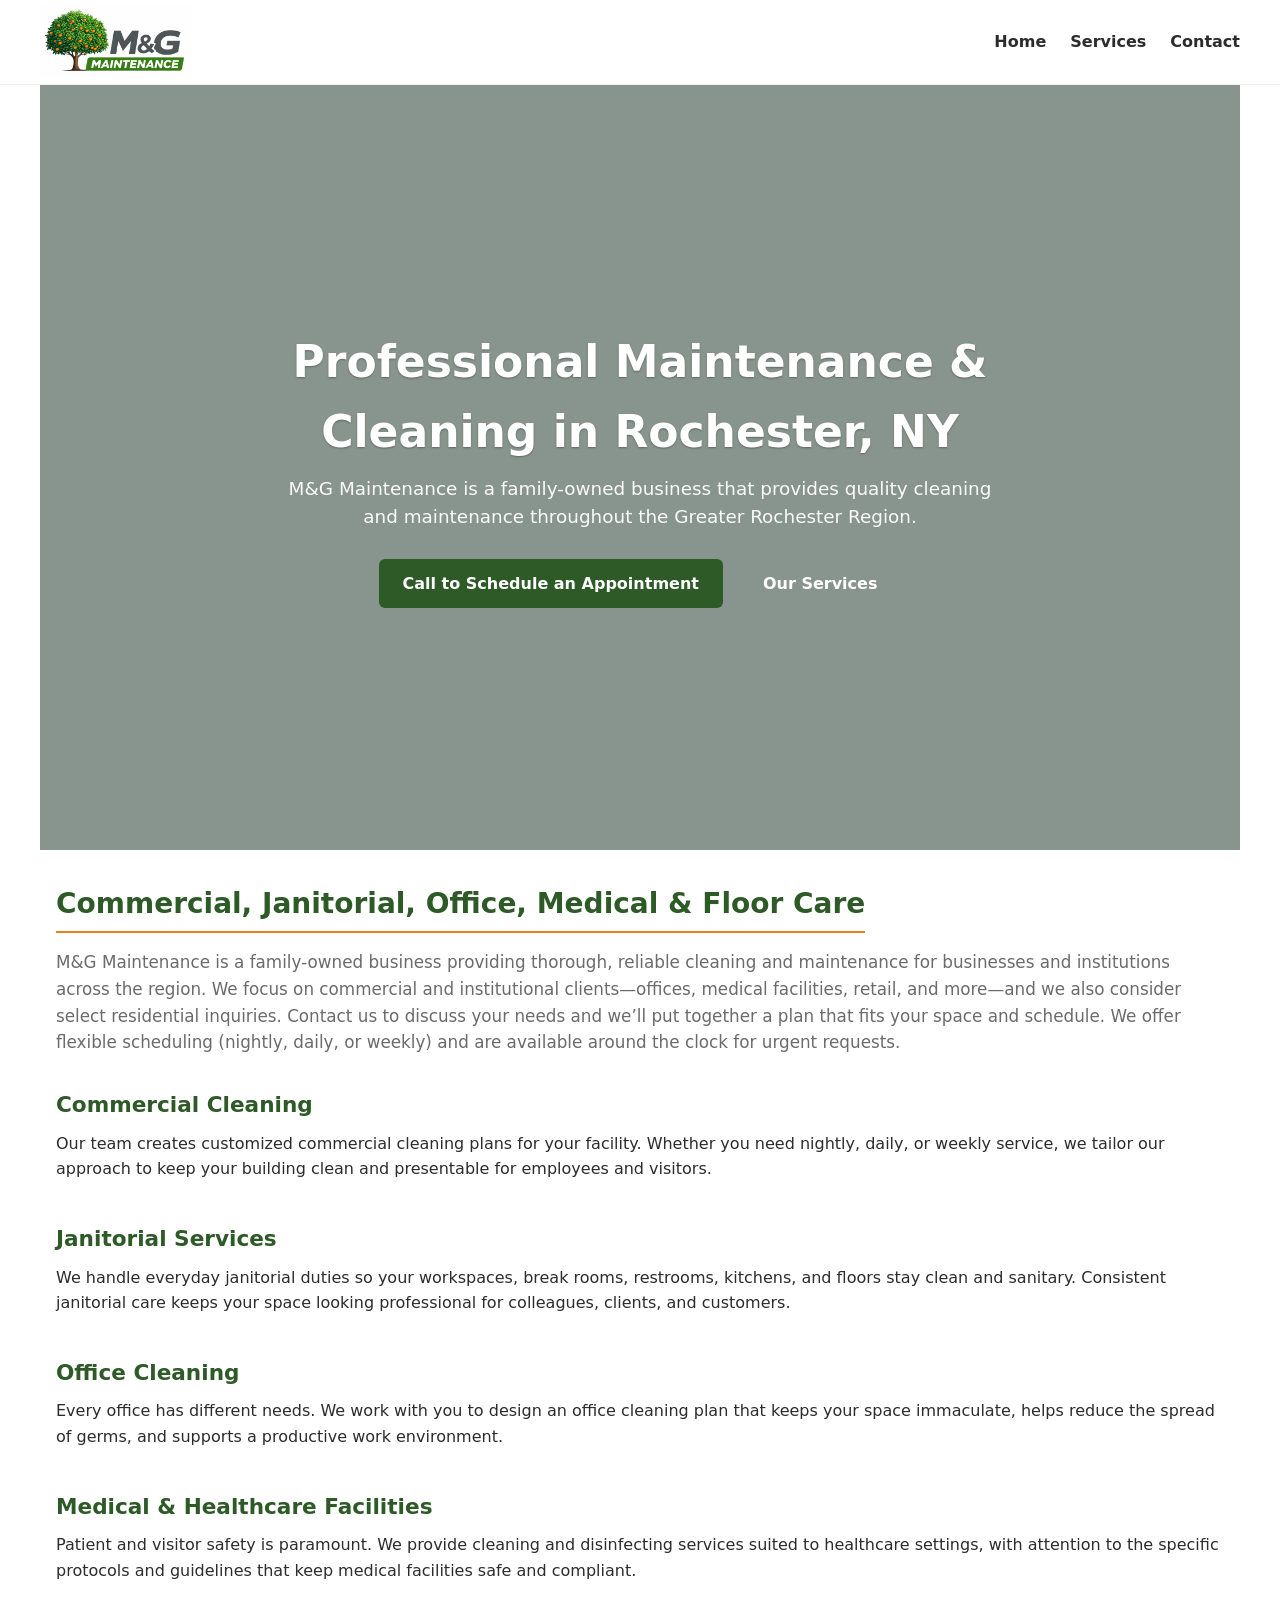
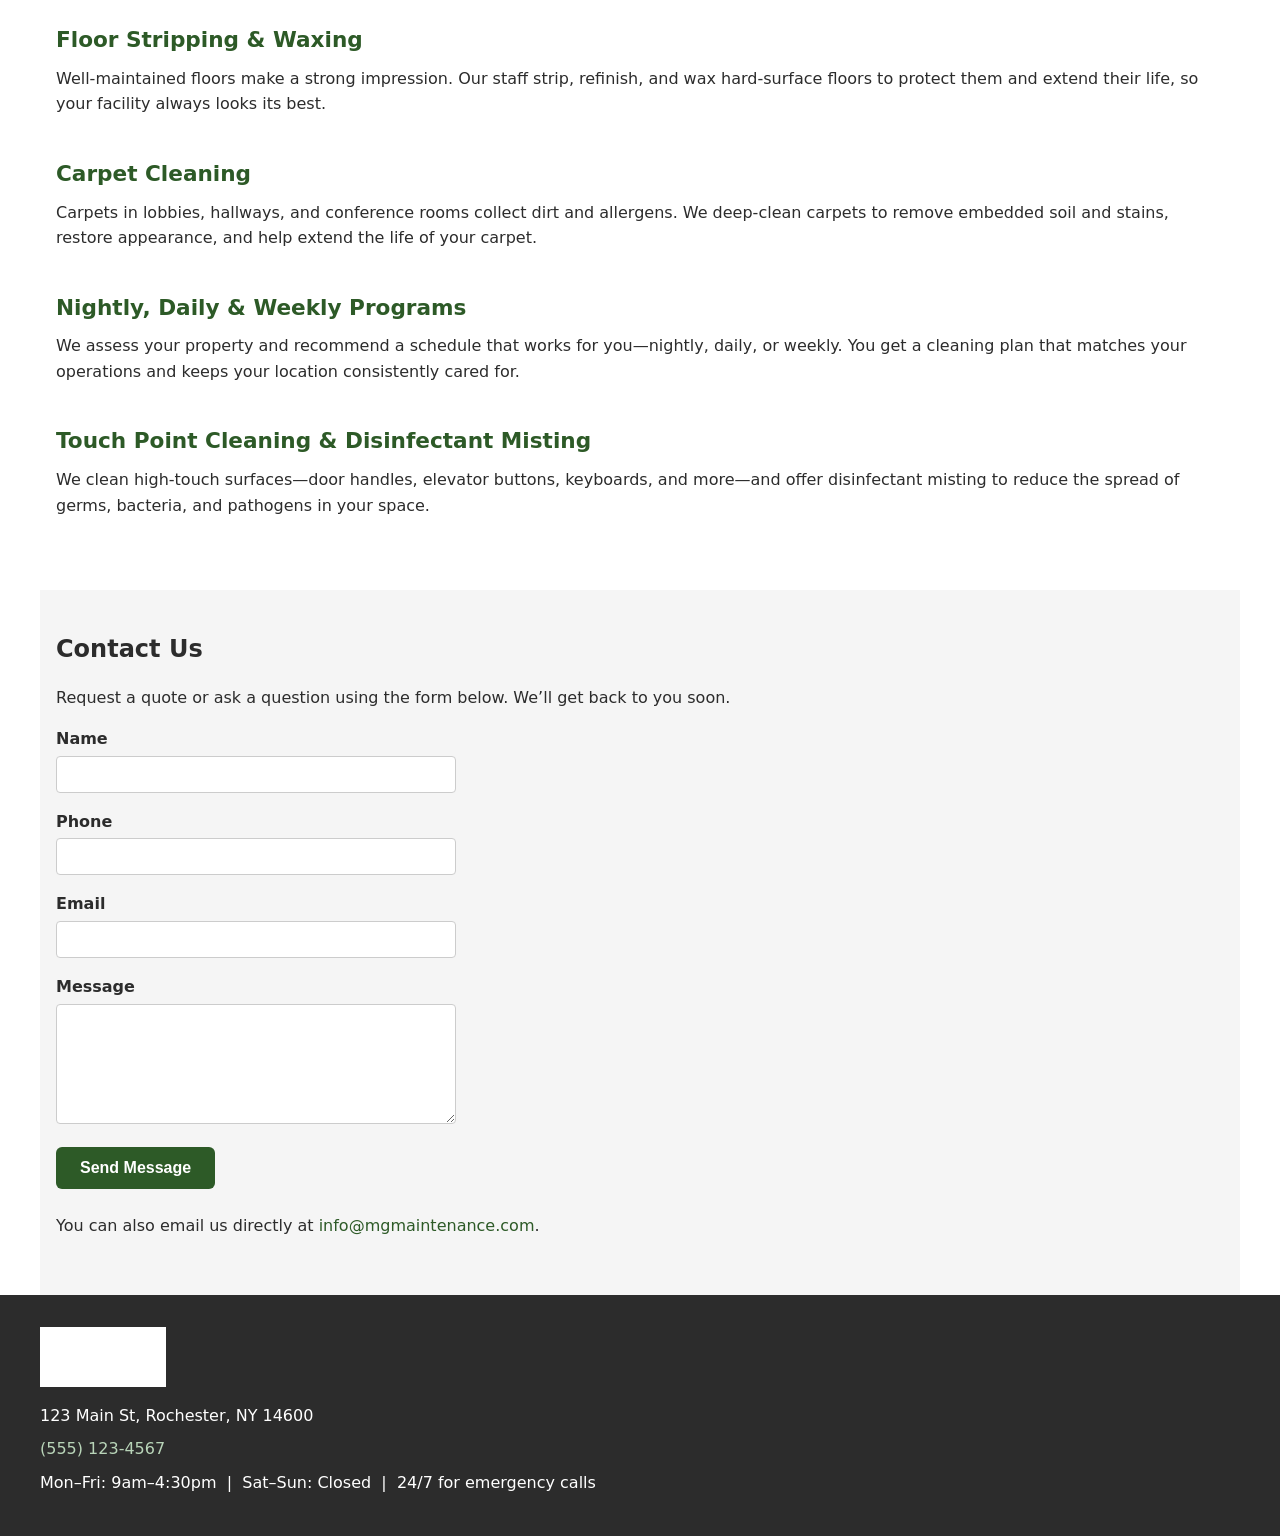
==== index.html @ 6a305a24 "initial commit. v0" ====
<!DOCTYPE html>
<html lang="en">
<head>
  <meta charset="UTF-8">
  <meta name="viewport" content="width=device-width, initial-scale=1.0">
  <title>M&amp;G Maintenance | Professional Cleaning &amp; Maintenance</title>
  <link rel="stylesheet" href="css/style.css">
</head>
<body>
  <header class="site-header">
    <div class="header-inner">
      <a href="index.html" aria-label="M&amp;G Maintenance home">
        <img src="assets/logo.png" alt="M&amp;G Maintenance" class="site-logo">
      </a>
      <nav class="site-nav">
        <ul>
          <li><a href="index.html">Home</a></li>
          <li><a href="services.html">Services</a></li>
          <li><a href="#contact">Contact</a></li>
        </ul>
      </nav>
    </div>
  </header>

  <main>
    <section class="hero hero-with-bg">
      <div class="hero-overlay" aria-hidden="true"></div>
      <div class="hero-content">
        <h1>Professional Maintenance &amp; Cleaning in Rochester, NY</h1>
        <p class="tagline">M&amp;G Maintenance is a family-owned business that provides quality cleaning and maintenance throughout the Greater Rochester Region.</p>
        <div class="hero-cta">
          <a href="tel:+15551234567" class="btn btn-primary">Call to Schedule an Appointment</a>
          <a href="services.html" class="btn btn-hero-outline">Our Services</a>
        </div>
      </div>
    </section>

    <section>
      <h2 class="section-title">Commercial, Janitorial, Office, Medical &amp; Floor Care</h2>
      <p class="intro-text">
        M&amp;G Maintenance is a family-owned business providing thorough, reliable cleaning and maintenance for businesses and institutions across the region. We focus on commercial and institutional clients—offices, medical facilities, retail, and more—and we also consider select residential inquiries. Contact us to discuss your needs and we’ll put together a plan that fits your space and schedule. We offer flexible scheduling (nightly, daily, or weekly) and are available around the clock for urgent requests.
      </p>

      <div class="service-block">
        <h3>Commercial Cleaning</h3>
        <p>Our team creates customized commercial cleaning plans for your facility. Whether you need nightly, daily, or weekly service, we tailor our approach to keep your building clean and presentable for employees and visitors.</p>
      </div>

      <div class="service-block">
        <h3>Janitorial Services</h3>
        <p>We handle everyday janitorial duties so your workspaces, break rooms, restrooms, kitchens, and floors stay clean and sanitary. Consistent janitorial care keeps your space looking professional for colleagues, clients, and customers.</p>
      </div>

      <div class="service-block">
        <h3>Office Cleaning</h3>
        <p>Every office has different needs. We work with you to design an office cleaning plan that keeps your space immaculate, helps reduce the spread of germs, and supports a productive work environment.</p>
      </div>

      <div class="service-block">
        <h3>Medical &amp; Healthcare Facilities</h3>
        <p>Patient and visitor safety is paramount. We provide cleaning and disinfecting services suited to healthcare settings, with attention to the specific protocols and guidelines that keep medical facilities safe and compliant.</p>
      </div>

      <div class="service-block">
        <h3>Floor Stripping &amp; Waxing</h3>
        <p>Well-maintained floors make a strong impression. Our staff strip, refinish, and wax hard-surface floors to protect them and extend their life, so your facility always looks its best.</p>
      </div>

      <div class="service-block">
        <h3>Carpet Cleaning</h3>
        <p>Carpets in lobbies, hallways, and conference rooms collect dirt and allergens. We deep-clean carpets to remove embedded soil and stains, restore appearance, and help extend the life of your carpet.</p>
      </div>

      <div class="service-block">
        <h3>Nightly, Daily &amp; Weekly Programs</h3>
        <p>We assess your property and recommend a schedule that works for you—nightly, daily, or weekly. You get a cleaning plan that matches your operations and keeps your location consistently cared for.</p>
      </div>

      <div class="service-block">
        <h3>Touch Point Cleaning &amp; Disinfectant Misting</h3>
        <p>We clean high-touch surfaces—door handles, elevator buttons, keyboards, and more—and offer disinfectant misting to reduce the spread of germs, bacteria, and pathogens in your space.</p>
      </div>
    </section>

    <section class="contact-section" id="contact">
      <div style="max-width: 1200px; margin: 0 auto;">
        <h2>Contact Us</h2>
        <p>Request a quote or ask a question using the form below. We’ll get back to you soon.</p>
        <form name="contact" method="POST" action="/thanks.html" data-netlify="true" netlify-honeypot="bot-field">
          <input type="hidden" name="form-name" value="contact">
          <p class="form-group hp">
            <label for="bot-field">Don’t fill this out</label>
            <input name="bot-field" id="bot-field" type="text" tabindex="-1" autocomplete="off">
          </p>
          <div class="form-group">
            <label for="name">Name</label>
            <input type="text" id="name" name="name" required>
          </div>
          <div class="form-group">
            <label for="phone">Phone</label>
            <input type="tel" id="phone" name="phone">
          </div>
          <div class="form-group">
            <label for="email">Email</label>
            <input type="email" id="email" name="email" required>
          </div>
          <div class="form-group">
            <label for="message">Message</label>
            <textarea id="message" name="message" required></textarea>
          </div>
          <div class="form-actions">
            <button type="submit" class="btn btn-primary">Send Message</button>
          </div>
        </form>
        <p style="margin-top: 1.5rem;">
          You can also email us directly at <a href="mailto:info@mgmaintenance.com">info@mgmaintenance.com</a>.
        </p>
      </div>
    </section>
  </main>

  <footer class="site-footer">
    <div class="footer-inner">
      <img src="assets/logo.png" alt="M&amp;G Maintenance" class="footer-logo">
      <ul class="footer-contact">
        <li>123 Main St, Rochester, NY 14600</li>
        <li><a href="tel:+15551234567">(555) 123-4567</a></li>
        <li>Mon–Fri: 9am–4:30pm &nbsp;|&nbsp; Sat–Sun: Closed &nbsp;|&nbsp; 24/7 for emergency calls</li>
      </ul>
    </div>
  </footer>

  <script src="js/main.js"></script>
</body>
</html>
---- css/style.css ----
/* M&G Maintenance - Base styles */
:root {
  --mg-charcoal: #2c2c2c;
  --mg-green: #2d5a27;
  --mg-green-light: #3d7a35;
  --mg-orange: #e67e22;
  --mg-orange-light: #f39c12;
  --mg-white: #fff;
  --mg-gray: #6b6b6b;
  --mg-gray-light: #f5f5f5;
}

*,
*::before,
*::after {
  box-sizing: border-box;
}

body {
  margin: 0;
  font-family: system-ui, -apple-system, BlinkMacSystemFont, "Segoe UI", Roboto, sans-serif;
  font-size: 1rem;
  line-height: 1.6;
  color: var(--mg-charcoal);
  background: var(--mg-white);
}

img {
  max-width: 100%;
  height: auto;
  display: block;
}

a {
  color: var(--mg-green);
  text-decoration: none;
}

a:hover {
  color: var(--mg-orange);
  text-decoration: underline;
}

/* Header */
.site-header {
  background: var(--mg-white);
  border-bottom: 1px solid #eee;
  padding: 0.375rem 1rem;
  position: sticky;
  top: 0;
  z-index: 100;
}

.header-inner {
  max-width: 1200px;
  margin: 0 auto;
  display: flex;
  align-items: center;
  justify-content: space-between;
  flex-wrap: wrap;
  gap: 1rem;
}

.site-logo {
  height: 72px;
  width: auto;
}

.site-nav ul {
  list-style: none;
  margin: 0;
  padding: 0;
  display: flex;
  gap: 1.5rem;
}

.site-nav a {
  font-weight: 600;
  color: var(--mg-charcoal);
}

.site-nav a:hover {
  color: var(--mg-orange);
  text-decoration: none;
}

/* Hero */
.hero {
  background: linear-gradient(135deg, var(--mg-gray-light) 0%, #e8e8e8 100%);
  padding: 3rem 1rem;
  text-align: center;
}

.hero h1 {
  margin: 0 0 0.5rem;
  font-size: clamp(1.75rem, 4vw, 2.25rem);
  color: var(--mg-charcoal);
}

.hero .tagline {
  margin: 0 0 1.5rem;
  font-size: 1.1rem;
  color: var(--mg-gray);
}

/* Hero with full-width background image (like Highland-style) */
.hero-with-bg {
  position: relative;
  width: 100%;
  min-height: 85vh;
  display: flex;
  align-items: center;
  justify-content: center;
  padding: 4rem 1rem;
  background-image: url("https://images.unsplash.com/photo-1505691938895-1758d7feb511?w=1920");
  background-size: cover;
  background-position: center;
  background-repeat: no-repeat;
}

.hero-overlay {
  position: absolute;
  inset: 0;
  background: rgba(18, 45, 30, 0.5);
  z-index: 0;
}

.hero-with-bg .hero-content {
  position: relative;
  z-index: 1;
  max-width: 720px;
  margin: 0 auto;
}

.hero-with-bg h1 {
  color: var(--mg-white);
  font-size: clamp(1.85rem, 5vw, 2.75rem);
  text-shadow: 0 1px 2px rgba(0, 0, 0, 0.3);
}

.hero-with-bg .tagline {
  color: rgba(255, 255, 255, 0.95);
  font-size: clamp(1rem, 2vw, 1.15rem);
  margin-bottom: 1.75rem;
  line-height: 1.5;
}

.btn-hero-outline {
  background: transparent;
  color: var(--mg-white);
  border: 2px solid var(--mg-white);
}

.btn-hero-outline:hover {
  background: var(--mg-white);
  color: var(--mg-charcoal);
  text-decoration: none;
}

.hero-cta {
  display: flex;
  flex-wrap: wrap;
  gap: 1rem;
  justify-content: center;
}

.btn {
  display: inline-block;
  padding: 0.75rem 1.5rem;
  font-weight: 600;
  font-size: 1rem;
  border-radius: 6px;
  border: none;
  cursor: pointer;
  text-decoration: none;
  transition: background 0.2s, color 0.2s;
}

.btn-primary {
  background: var(--mg-green);
  color: var(--mg-white);
}

.btn-primary:hover {
  background: var(--mg-green-light);
  color: var(--mg-white);
  text-decoration: none;
}

.btn-secondary {
  background: var(--mg-orange);
  color: var(--mg-white);
}

.btn-secondary:hover {
  background: var(--mg-orange-light);
  color: var(--mg-white);
  text-decoration: none;
}

/* Sections */
section {
  max-width: 1200px;
  margin: 0 auto;
  padding: 2rem 1rem;
}

.section-title {
  margin: 0 0 1rem;
  font-size: 1.75rem;
  color: var(--mg-green);
  border-bottom: 2px solid var(--mg-orange);
  display: inline-block;
  padding-bottom: 0.25rem;
}

.intro-text {
  font-size: 1.05rem;
  color: var(--mg-gray);
  margin: 0 0 2rem;
}

/* Service blocks */
.service-block {
  margin-bottom: 2.5rem;
}

.service-block h3 {
  margin: 0 0 0.5rem;
  font-size: 1.35rem;
  color: var(--mg-green);
}

.service-block p {
  margin: 0;
  color: var(--mg-charcoal);
}

.service-block img {
  margin-top: 0.75rem;
  border-radius: 6px;
  width: 100%;
  max-height: 240px;
  object-fit: cover;
}

/* Contact form */
.contact-section {
  background: var(--mg-gray-light);
  padding: 2.5rem 1rem;
}

.contact-section h2 {
  margin: 0 0 1rem;
  font-size: 1.5rem;
  color: var(--mg-charcoal);
}

.form-group {
  margin-bottom: 1rem;
}

.form-group label {
  display: block;
  margin-bottom: 0.25rem;
  font-weight: 600;
  color: var(--mg-charcoal);
}

.form-group input,
.form-group textarea {
  width: 100%;
  max-width: 400px;
  padding: 0.5rem 0.75rem;
  font-size: 1rem;
  font-family: inherit;
  border: 1px solid #ccc;
  border-radius: 4px;
}

.form-group textarea {
  min-height: 120px;
  resize: vertical;
}

.form-group input:focus,
.form-group textarea:focus {
  outline: none;
  border-color: var(--mg-green);
}

/* Honeypot - hide from users */
.form-group.hp {
  position: absolute;
  left: -9999px;
}

.form-actions {
  margin-top: 1rem;
}

/* Footer */
.site-footer {
  background: var(--mg-charcoal);
  color: var(--mg-white);
  padding: 2rem 1rem;
}

.footer-inner {
  max-width: 1200px;
  margin: 0 auto;
}

.site-footer a {
  color: #b8d4b8;
}

.site-footer a:hover {
  color: var(--mg-orange-light);
}

.footer-logo {
  height: 60px;
  width: auto;
  margin-bottom: 1rem;
  filter: brightness(0) invert(1);
}

.footer-contact {
  margin: 0;
  padding: 0;
  list-style: none;
}

.footer-contact li {
  margin-bottom: 0.5rem;
}

/* Utility */
.text-center {
  text-align: center;
}

#contact {
  scroll-margin-top: 5rem;
}

@media (max-width: 640px) {
  .site-nav ul {
    gap: 1rem;
  }

  .hero {
    padding: 2rem 1rem;
  }
}
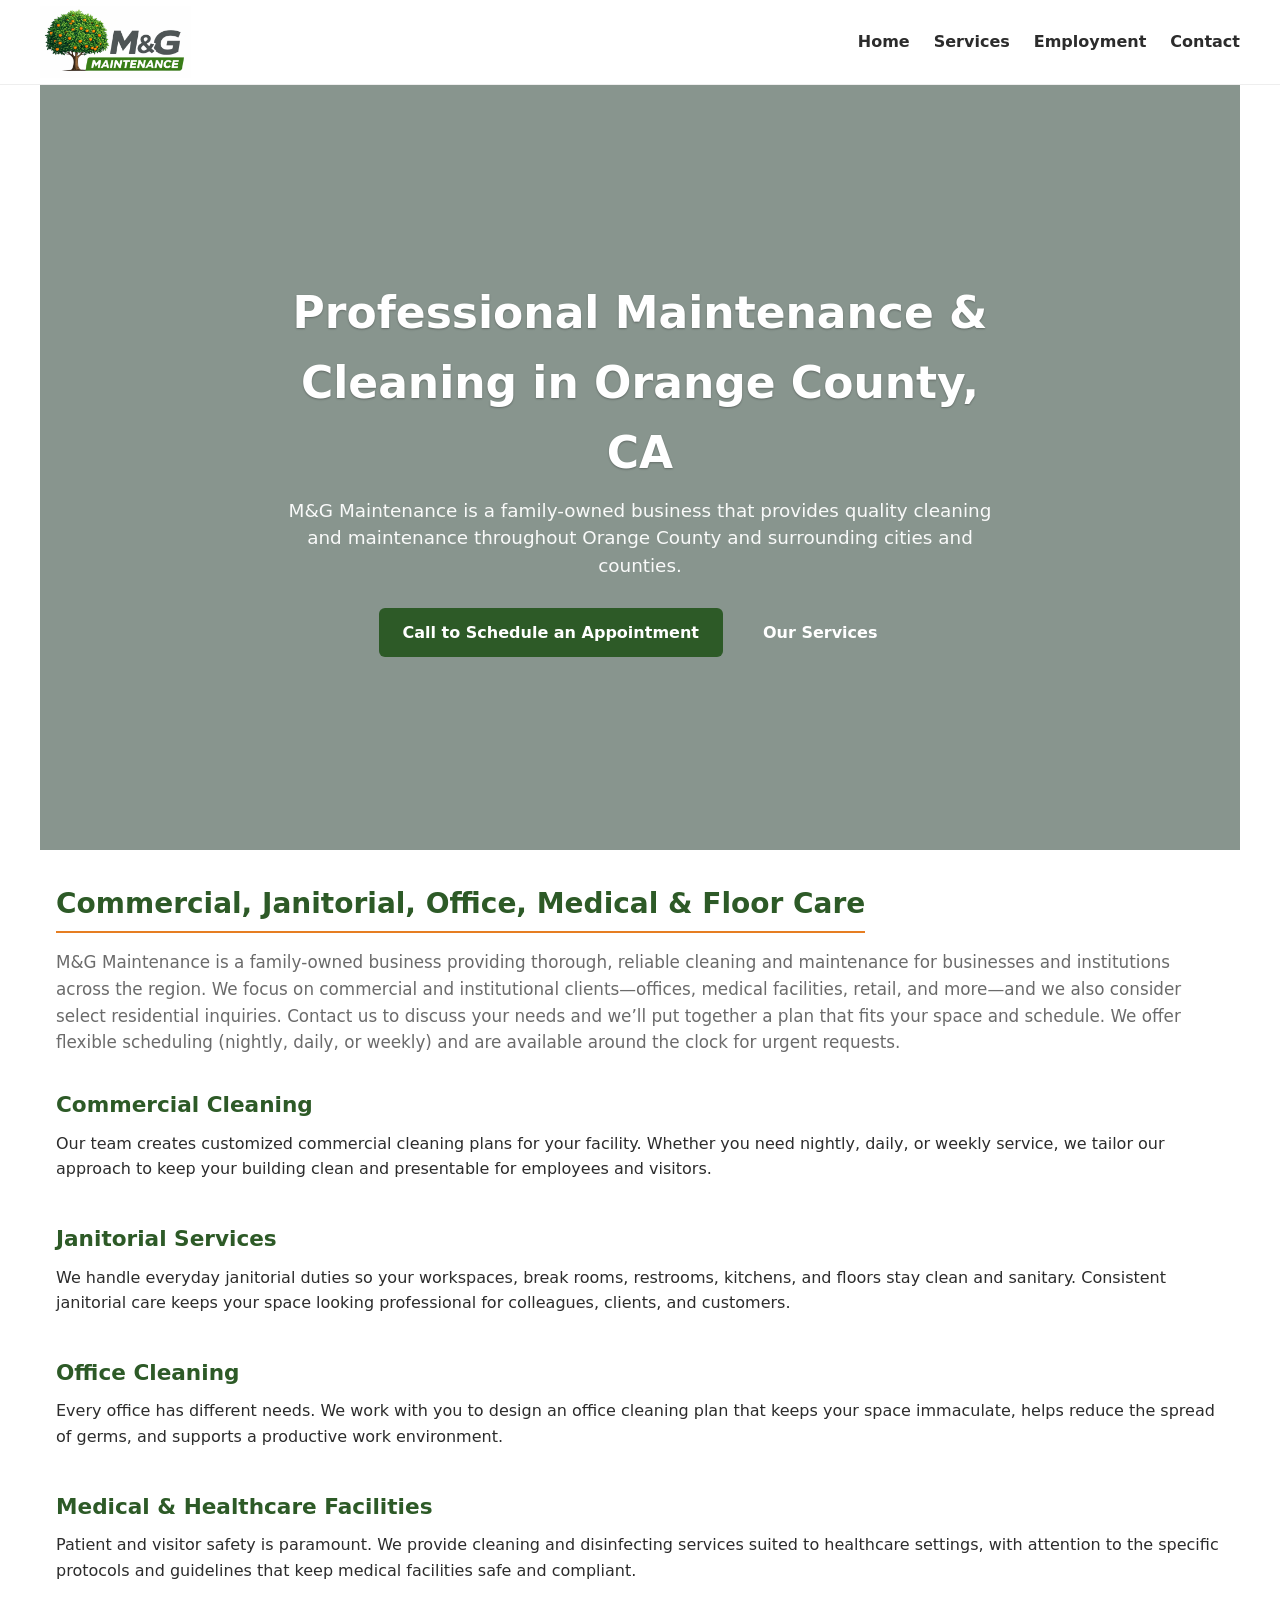
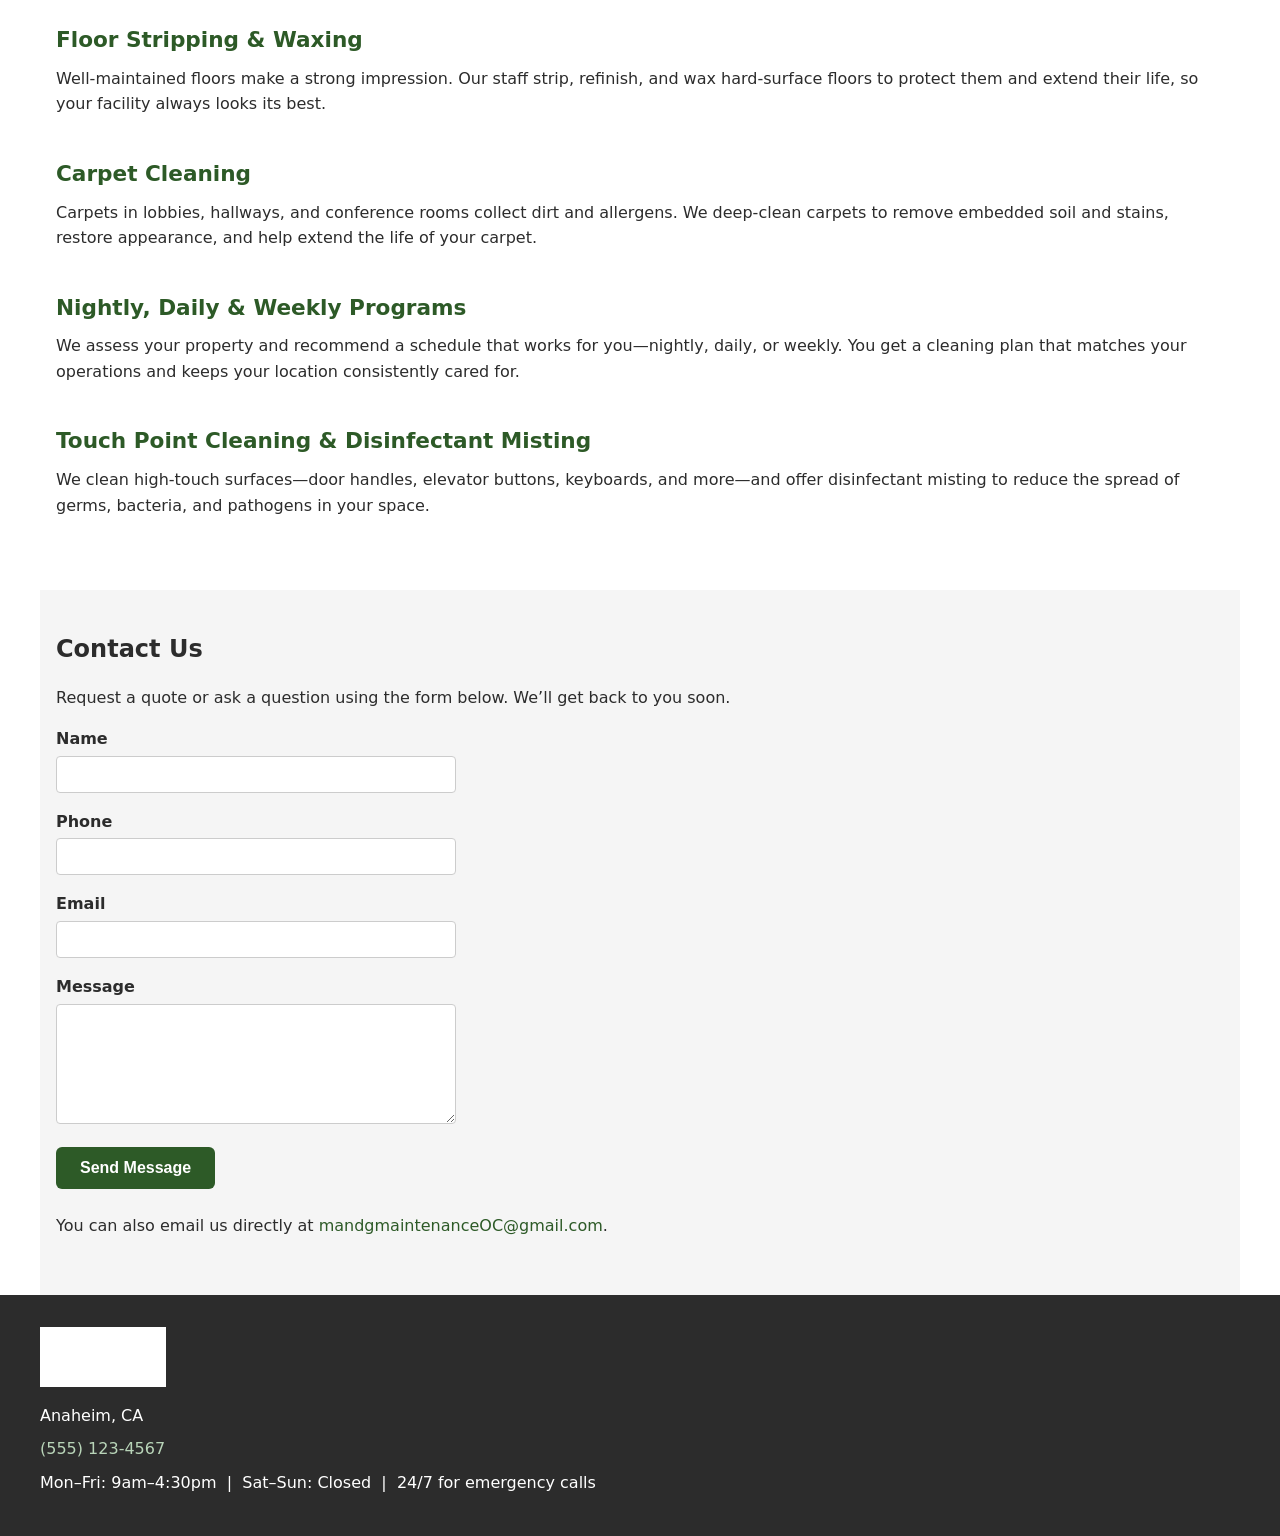
==== commit 1deb90e9: "Update location to Orange County and add employment page - Change hero heading and tagline from Roch" ====
--- a/index.html
+++ b/index.html
@@ -16,6 +16,7 @@
         <ul>
           <li><a href="index.html">Home</a></li>
           <li><a href="services.html">Services</a></li>
+          <li><a href="employment.html">Employment</a></li>
           <li><a href="#contact">Contact</a></li>
         </ul>
       </nav>
@@ -26,8 +27,8 @@
     <section class="hero hero-with-bg">
       <div class="hero-overlay" aria-hidden="true"></div>
       <div class="hero-content">
-        <h1>Professional Maintenance &amp; Cleaning in Rochester, NY</h1>
-        <p class="tagline">M&amp;G Maintenance is a family-owned business that provides quality cleaning and maintenance throughout the Greater Rochester Region.</p>
+        <h1>Professional Maintenance &amp; Cleaning in Orange County, CA</h1>
+        <p class="tagline">M&amp;G Maintenance is a family-owned business that provides quality cleaning and maintenance throughout Orange County and surrounding cities and counties.</p>
         <div class="hero-cta">
           <a href="tel:+15551234567" class="btn btn-primary">Call to Schedule an Appointment</a>
           <a href="services.html" class="btn btn-hero-outline">Our Services</a>
@@ -113,7 +114,7 @@
           </div>
         </form>
         <p style="margin-top: 1.5rem;">
-          You can also email us directly at <a href="mailto:info@mgmaintenance.com">info@mgmaintenance.com</a>.
+          You can also email us directly at <a href="mailto:mandgmaintenanceOC@gmail.com">mandgmaintenanceOC@gmail.com</a>.
         </p>
       </div>
     </section>
@@ -123,7 +124,7 @@
     <div class="footer-inner">
       <img src="assets/logo.png" alt="M&amp;G Maintenance" class="footer-logo">
       <ul class="footer-contact">
-        <li>123 Main St, Rochester, NY 14600</li>
+        <li>Anaheim, CA</li>
         <li><a href="tel:+15551234567">(555) 123-4567</a></li>
         <li>Mon–Fri: 9am–4:30pm &nbsp;|&nbsp; Sat–Sun: Closed &nbsp;|&nbsp; 24/7 for emergency calls</li>
       </ul>
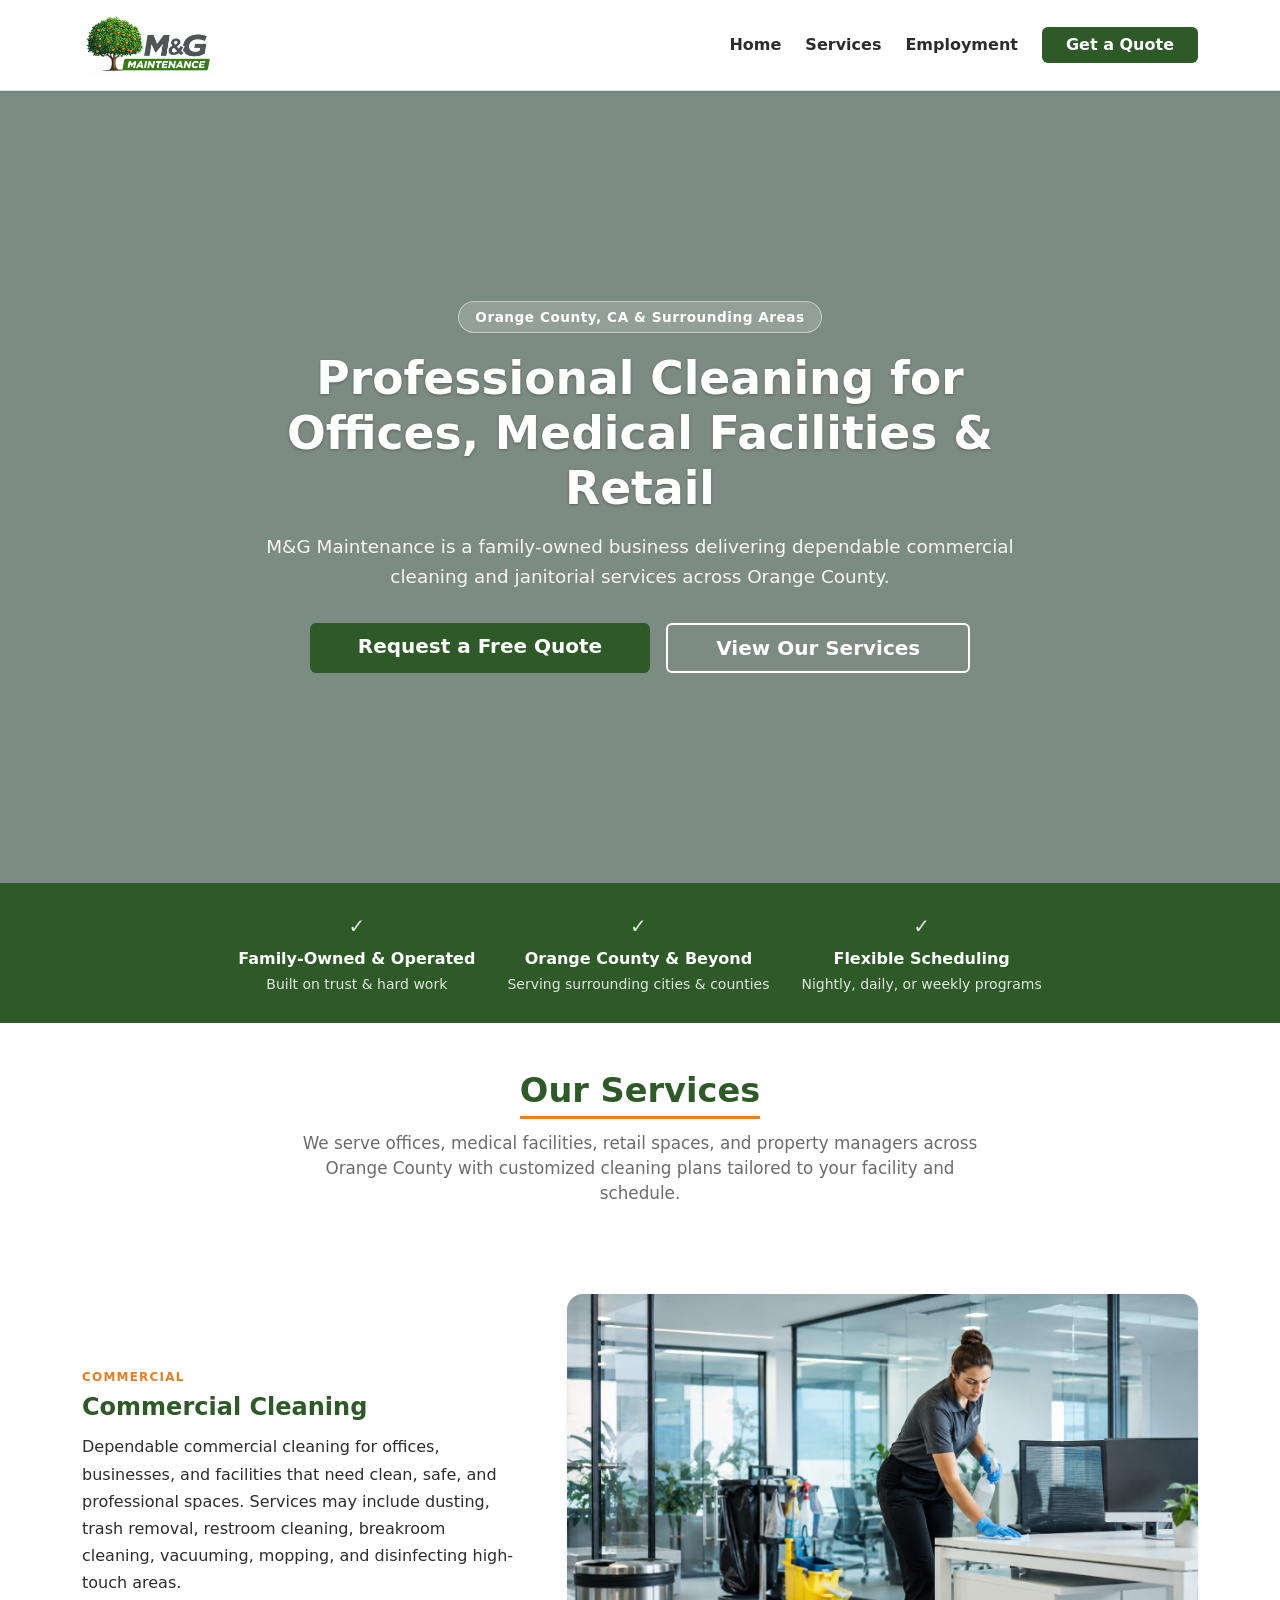
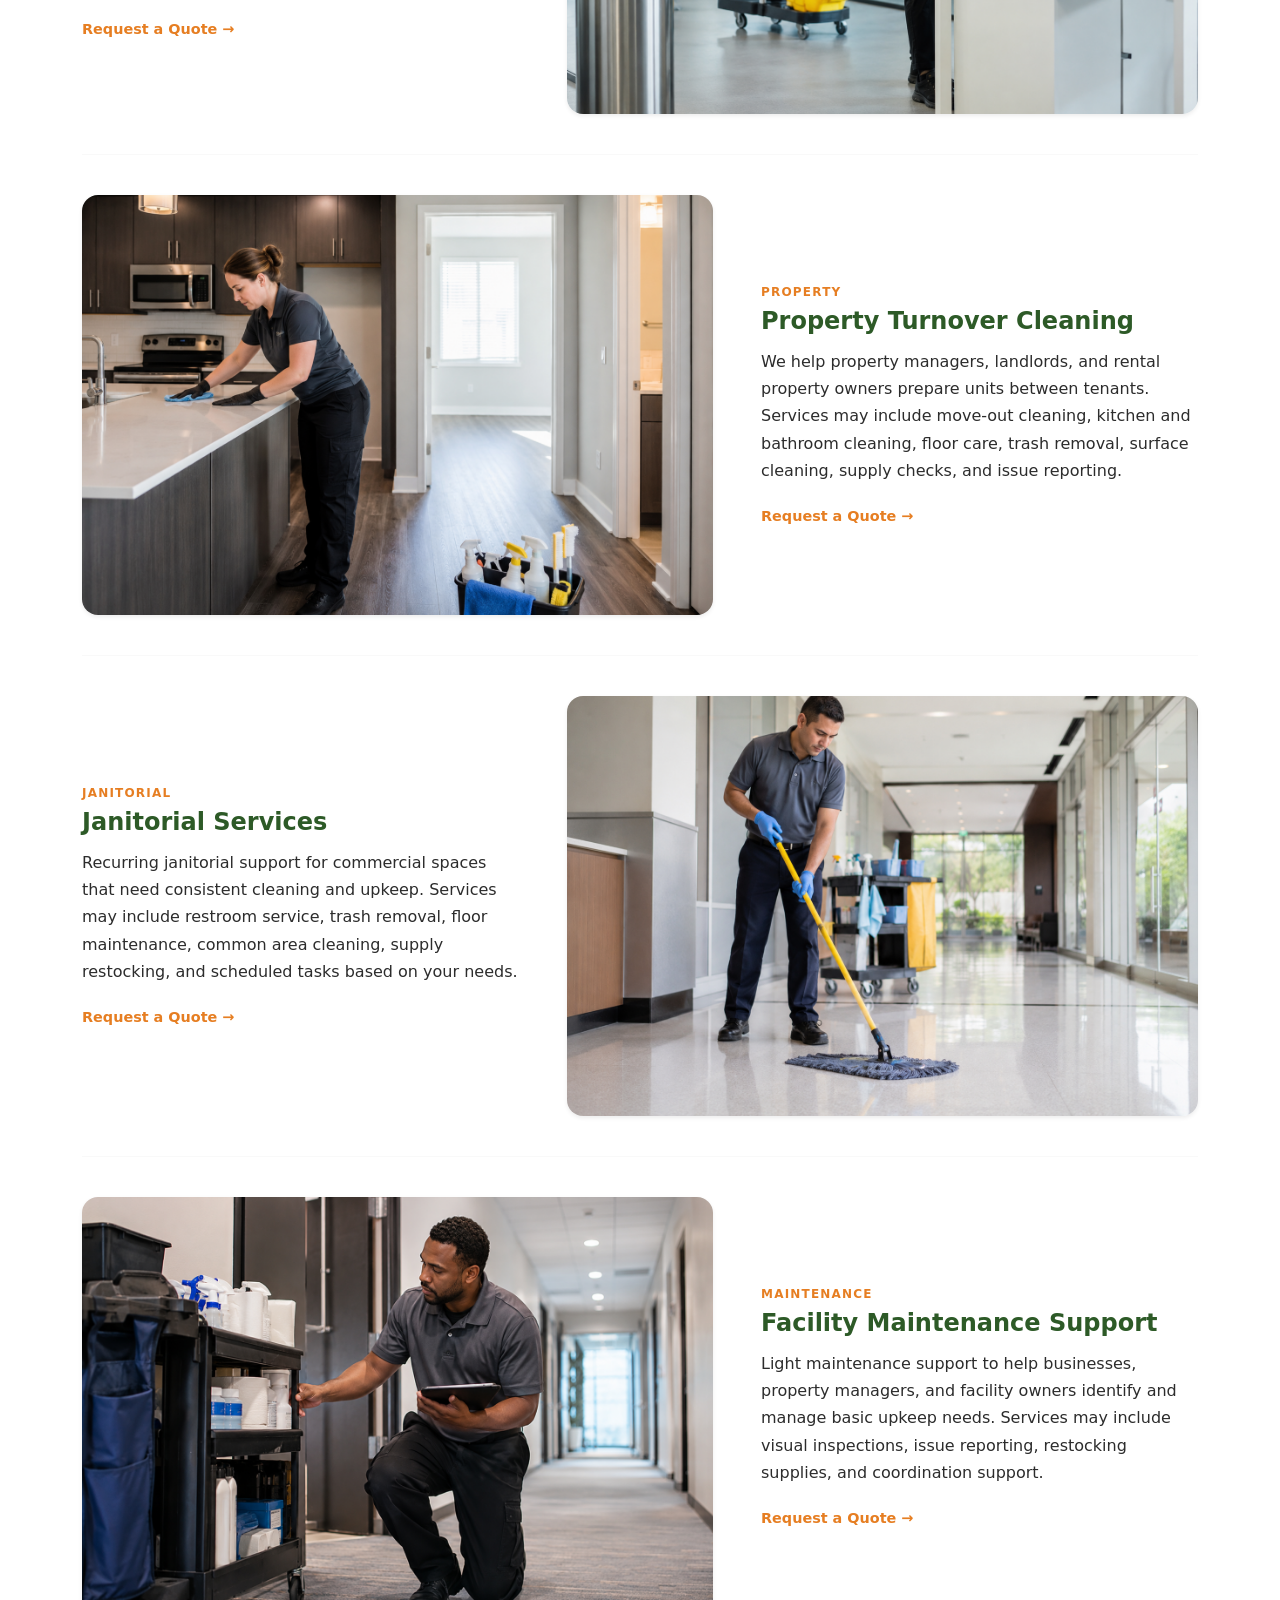
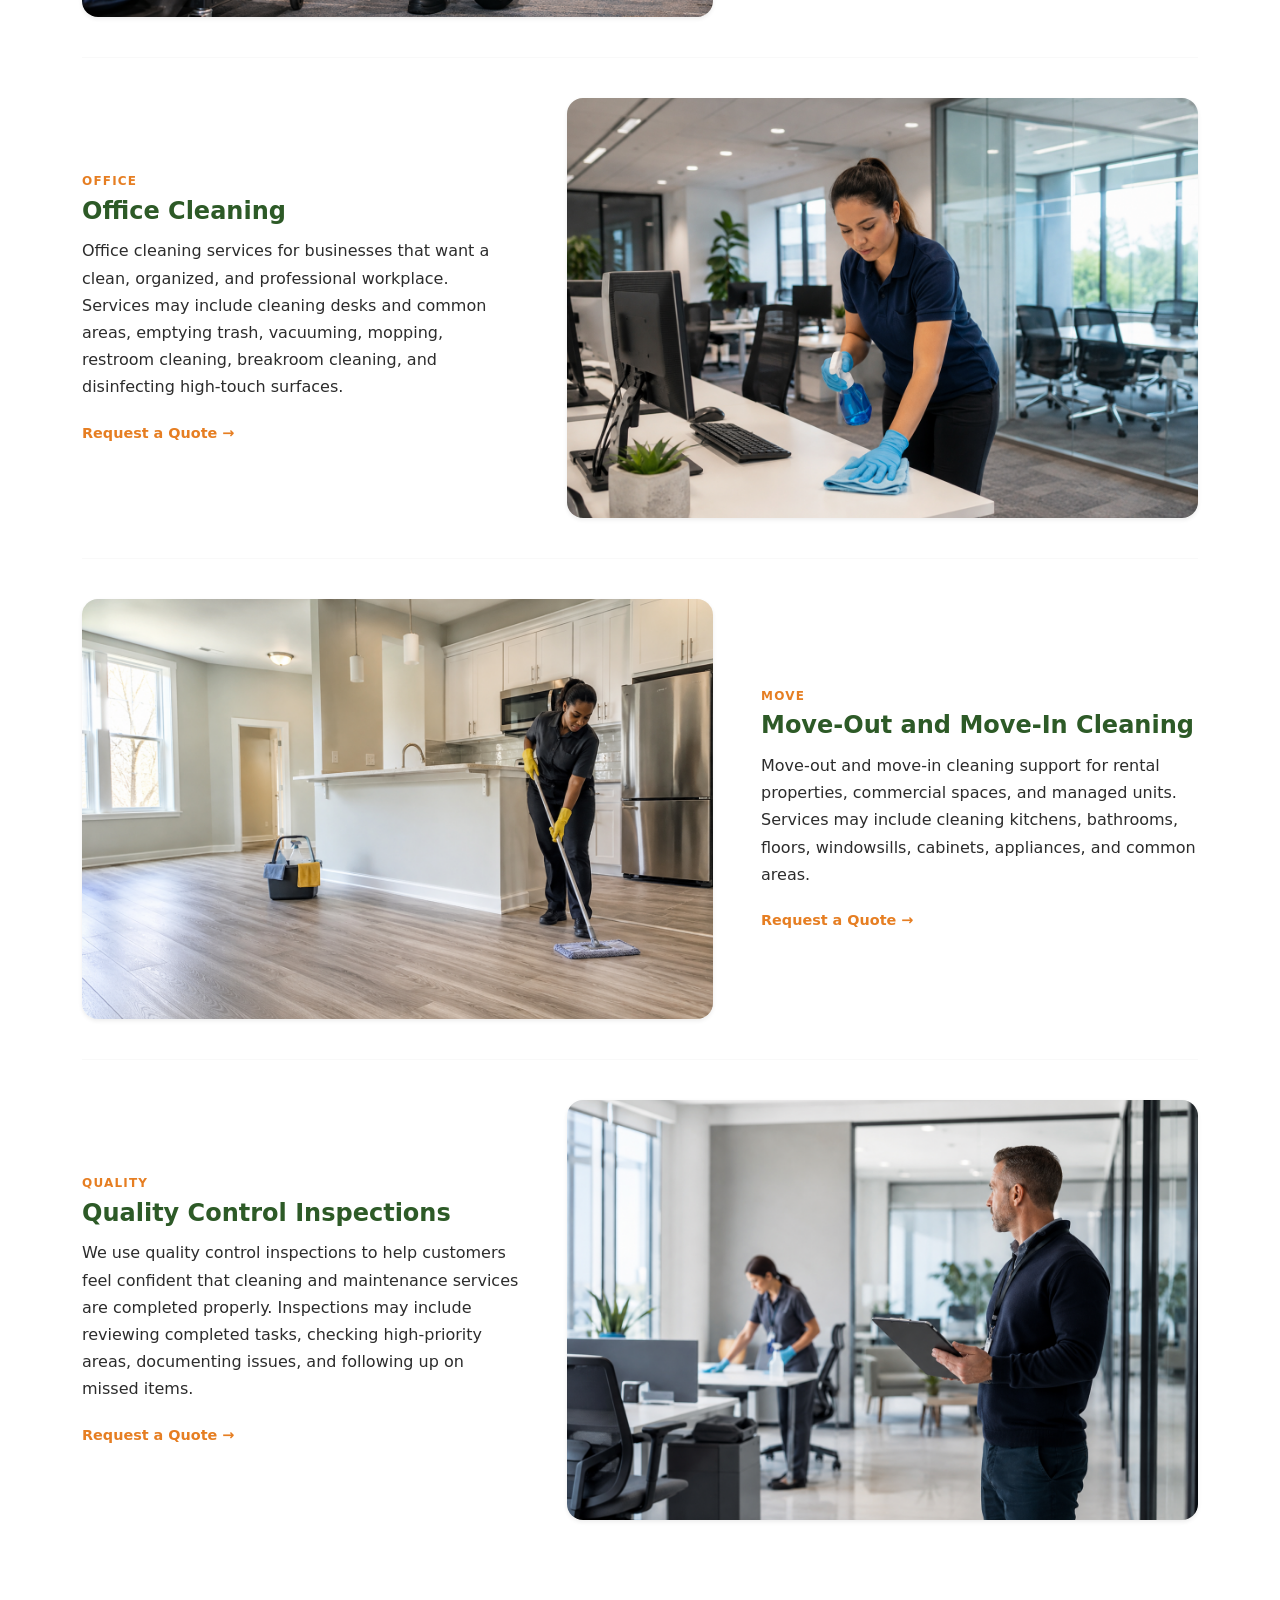
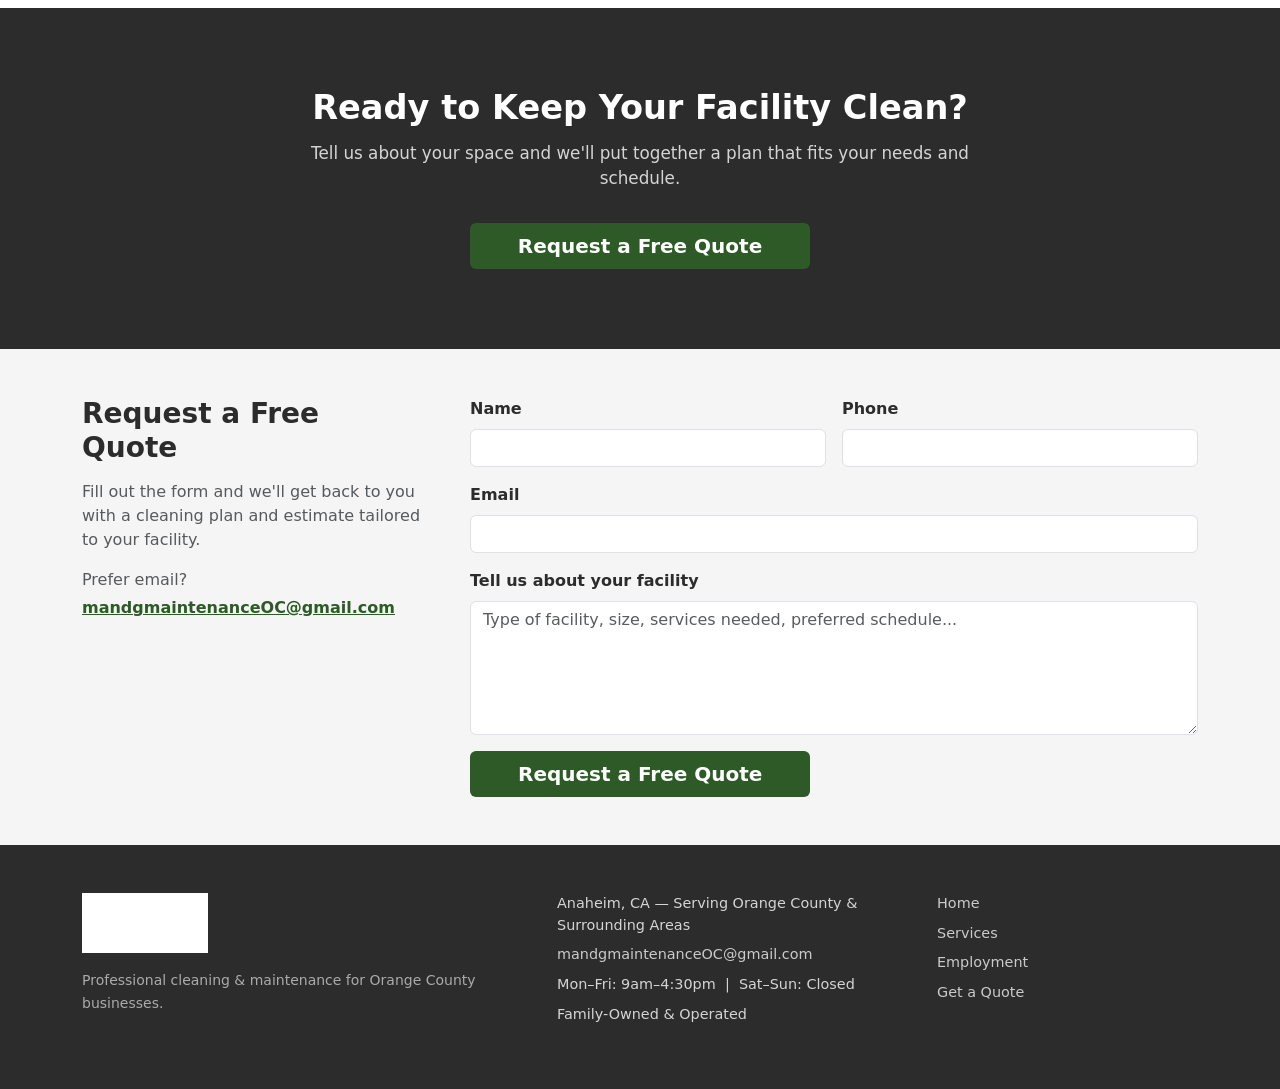
==== commit 82512acd: "Redesign homepage with Bootstrap 5 and address evaluation feedback - Add Bootstrap 5 for layout, gri" ====
--- a/index.html
+++ b/index.html
@@ -4,133 +4,266 @@
   <meta charset="UTF-8">
   <meta name="viewport" content="width=device-width, initial-scale=1.0">
   <title>M&amp;G Maintenance | Professional Cleaning &amp; Maintenance</title>
+  <link rel="stylesheet" href="https://cdn.jsdelivr.net/npm/bootstrap@5.3.3/dist/css/bootstrap.min.css">
   <link rel="stylesheet" href="css/style.css">
 </head>
 <body>
-  <header class="site-header">
-    <div class="header-inner">
-      <a href="index.html" aria-label="M&amp;G Maintenance home">
-        <img src="assets/logo.png" alt="M&amp;G Maintenance" class="site-logo">
+
+  <nav class="navbar navbar-expand-md bg-white sticky-top border-bottom">
+    <div class="container-xl">
+      <a class="navbar-brand" href="index.html">
+        <img src="assets/logo.png" alt="M&amp;G Maintenance" style="height:64px;width:auto;display:block;">
       </a>
-      <nav class="site-nav">
-        <ul>
-          <li><a href="index.html">Home</a></li>
-          <li><a href="services.html">Services</a></li>
-          <li><a href="employment.html">Employment</a></li>
-          <li><a href="#contact">Contact</a></li>
+      <button class="navbar-toggler" type="button" data-bs-toggle="collapse" data-bs-target="#navMenu" aria-controls="navMenu" aria-expanded="false" aria-label="Toggle navigation">
+        <span class="navbar-toggler-icon"></span>
+      </button>
+      <div class="collapse navbar-collapse" id="navMenu">
+        <ul class="navbar-nav ms-auto align-items-md-center gap-md-2">
+          <li class="nav-item"><a class="nav-link fw-semibold" href="index.html">Home</a></li>
+          <li class="nav-item"><a class="nav-link fw-semibold" href="services.html">Services</a></li>
+          <li class="nav-item"><a class="nav-link fw-semibold" href="employment.html">Employment</a></li>
+          <li class="nav-item mt-2 mt-md-0"><a class="btn btn-brand ms-md-2 px-4" href="#contact">Get a Quote</a></li>
         </ul>
-      </nav>
+      </div>
     </div>
-  </header>
+  </nav>
 
   <main>
+
+    <!-- Hero -->
     <section class="hero hero-with-bg">
       <div class="hero-overlay" aria-hidden="true"></div>
       <div class="hero-content">
-        <h1>Professional Maintenance &amp; Cleaning in Orange County, CA</h1>
-        <p class="tagline">M&amp;G Maintenance is a family-owned business that provides quality cleaning and maintenance throughout Orange County and surrounding cities and counties.</p>
+        <span class="hero-badge">Orange County, CA &amp; Surrounding Areas</span>
+        <h1>Professional Cleaning for Offices, Medical Facilities &amp; Retail</h1>
+        <p class="tagline">M&amp;G Maintenance is a family-owned business delivering dependable commercial cleaning and janitorial services across Orange County.</p>
         <div class="hero-cta">
-          <a href="tel:+15551234567" class="btn btn-primary">Call to Schedule an Appointment</a>
-          <a href="services.html" class="btn btn-hero-outline">Our Services</a>
-        </div>
-      </div>
-    </section>
-
-    <section>
-      <h2 class="section-title">Commercial, Janitorial, Office, Medical &amp; Floor Care</h2>
-      <p class="intro-text">
-        M&amp;G Maintenance is a family-owned business providing thorough, reliable cleaning and maintenance for businesses and institutions across the region. We focus on commercial and institutional clients—offices, medical facilities, retail, and more—and we also consider select residential inquiries. Contact us to discuss your needs and we’ll put together a plan that fits your space and schedule. We offer flexible scheduling (nightly, daily, or weekly) and are available around the clock for urgent requests.
-      </p>
-
-      <div class="service-block">
-        <h3>Commercial Cleaning</h3>
-        <p>Our team creates customized commercial cleaning plans for your facility. Whether you need nightly, daily, or weekly service, we tailor our approach to keep your building clean and presentable for employees and visitors.</p>
-      </div>
-
-      <div class="service-block">
-        <h3>Janitorial Services</h3>
-        <p>We handle everyday janitorial duties so your workspaces, break rooms, restrooms, kitchens, and floors stay clean and sanitary. Consistent janitorial care keeps your space looking professional for colleagues, clients, and customers.</p>
-      </div>
-
-      <div class="service-block">
-        <h3>Office Cleaning</h3>
-        <p>Every office has different needs. We work with you to design an office cleaning plan that keeps your space immaculate, helps reduce the spread of germs, and supports a productive work environment.</p>
-      </div>
-
-      <div class="service-block">
-        <h3>Medical &amp; Healthcare Facilities</h3>
-        <p>Patient and visitor safety is paramount. We provide cleaning and disinfecting services suited to healthcare settings, with attention to the specific protocols and guidelines that keep medical facilities safe and compliant.</p>
-      </div>
-
-      <div class="service-block">
-        <h3>Floor Stripping &amp; Waxing</h3>
-        <p>Well-maintained floors make a strong impression. Our staff strip, refinish, and wax hard-surface floors to protect them and extend their life, so your facility always looks its best.</p>
-      </div>
-
-      <div class="service-block">
-        <h3>Carpet Cleaning</h3>
-        <p>Carpets in lobbies, hallways, and conference rooms collect dirt and allergens. We deep-clean carpets to remove embedded soil and stains, restore appearance, and help extend the life of your carpet.</p>
-      </div>
-
-      <div class="service-block">
-        <h3>Nightly, Daily &amp; Weekly Programs</h3>
-        <p>We assess your property and recommend a schedule that works for you—nightly, daily, or weekly. You get a cleaning plan that matches your operations and keeps your location consistently cared for.</p>
-      </div>
-
-      <div class="service-block">
-        <h3>Touch Point Cleaning &amp; Disinfectant Misting</h3>
-        <p>We clean high-touch surfaces—door handles, elevator buttons, keyboards, and more—and offer disinfectant misting to reduce the spread of germs, bacteria, and pathogens in your space.</p>
-      </div>
-    </section>
-
-    <section class="contact-section" id="contact">
-      <div style="max-width: 1200px; margin: 0 auto;">
-        <h2>Contact Us</h2>
-        <p>Request a quote or ask a question using the form below. We’ll get back to you soon.</p>
-        <form name="contact" method="POST" action="/thanks.html" data-netlify="true" netlify-honeypot="bot-field">
-          <input type="hidden" name="form-name" value="contact">
-          <p class="form-group hp">
-            <label for="bot-field">Don’t fill this out</label>
-            <input name="bot-field" id="bot-field" type="text" tabindex="-1" autocomplete="off">
-          </p>
-          <div class="form-group">
-            <label for="name">Name</label>
-            <input type="text" id="name" name="name" required>
-          </div>
-          <div class="form-group">
-            <label for="phone">Phone</label>
-            <input type="tel" id="phone" name="phone">
-          </div>
-          <div class="form-group">
-            <label for="email">Email</label>
-            <input type="email" id="email" name="email" required>
-          </div>
-          <div class="form-group">
-            <label for="message">Message</label>
-            <textarea id="message" name="message" required></textarea>
-          </div>
-          <div class="form-actions">
-            <button type="submit" class="btn btn-primary">Send Message</button>
-          </div>
-        </form>
-        <p style="margin-top: 1.5rem;">
-          You can also email us directly at <a href="mailto:mandgmaintenanceOC@gmail.com">mandgmaintenanceOC@gmail.com</a>.
-        </p>
-      </div>
-    </section>
+          <a href="#contact" class="btn btn-brand btn-lg px-5">Request a Free Quote</a>
+          <a href="services.html" class="btn btn-hero-outline btn-lg px-5">View Our Services</a>
+        </div>
+      </div>
+    </section>
+
+    <!-- Trust strip -->
+    <section class="trust-strip">
+      <div class="trust-inner">
+        <div class="trust-badge">
+          <div class="trust-icon">&#10003;</div>
+          <strong>Family-Owned &amp; Operated</strong>
+          <span>Built on trust &amp; hard work</span>
+        </div>
+        <div class="trust-badge">
+          <div class="trust-icon">&#10003;</div>
+          <strong>Orange County &amp; Beyond</strong>
+          <span>Serving surrounding cities &amp; counties</span>
+        </div>
+        <div class="trust-badge">
+          <div class="trust-icon">&#10003;</div>
+          <strong>Flexible Scheduling</strong>
+          <span>Nightly, daily, or weekly programs</span>
+        </div>
+      </div>
+    </section>
+
+    <!-- Services -->
+    <section class="py-5 py-md-6">
+      <div class="container-xl">
+
+        <div class="text-center mb-5">
+          <h2 class="section-title">Our Services</h2>
+          <p class="intro-text mx-auto">We serve offices, medical facilities, retail spaces, and property managers across Orange County with customized cleaning plans tailored to your facility and schedule.</p>
+        </div>
+
+        <!-- 1: text left, image right -->
+        <div class="row align-items-center g-4 g-lg-5 service-row">
+          <div class="col-md-5">
+            <p class="service-eyebrow">Commercial</p>
+            <h3 class="service-row-title">Commercial Cleaning</h3>
+            <p class="service-row-desc">Dependable commercial cleaning for offices, businesses, and facilities that need clean, safe, and professional spaces. Services may include dusting, trash removal, restroom cleaning, breakroom cleaning, vacuuming, mopping, and disinfecting high-touch areas.</p>
+            <a href="services.html#contact" class="service-link">Request a Quote &rarr;</a>
+          </div>
+          <div class="col-md-7">
+            <img src="assets/commercial-cleaning.png" class="img-fluid rounded-4 shadow-sm service-img" alt="M&amp;G Maintenance team member cleaning an office workspace">
+          </div>
+        </div>
+
+        <hr class="service-divider">
+
+        <!-- 2: image left, text right -->
+        <div class="row align-items-center g-4 g-lg-5 service-row">
+          <div class="col-md-7">
+            <img src="assets/property-turnover-cleaning.png" class="img-fluid rounded-4 shadow-sm service-img" alt="M&amp;G Maintenance team member cleaning a residential kitchen during property turnover">
+          </div>
+          <div class="col-md-5">
+            <p class="service-eyebrow">Property</p>
+            <h3 class="service-row-title">Property Turnover Cleaning</h3>
+            <p class="service-row-desc">We help property managers, landlords, and rental property owners prepare units between tenants. Services may include move-out cleaning, kitchen and bathroom cleaning, floor care, trash removal, surface cleaning, supply checks, and issue reporting.</p>
+            <a href="services.html#contact" class="service-link">Request a Quote &rarr;</a>
+          </div>
+        </div>
+
+        <hr class="service-divider">
+
+        <!-- 3: text left, image right -->
+        <div class="row align-items-center g-4 g-lg-5 service-row">
+          <div class="col-md-5">
+            <p class="service-eyebrow">Janitorial</p>
+            <h3 class="service-row-title">Janitorial Services</h3>
+            <p class="service-row-desc">Recurring janitorial support for commercial spaces that need consistent cleaning and upkeep. Services may include restroom service, trash removal, floor maintenance, common area cleaning, supply restocking, and scheduled tasks based on your needs.</p>
+            <a href="services.html#contact" class="service-link">Request a Quote &rarr;</a>
+          </div>
+          <div class="col-md-7">
+            <img src="assets/janitorial-services.png" class="img-fluid rounded-4 shadow-sm service-img" alt="M&amp;G Maintenance team member mopping a commercial hallway floor">
+          </div>
+        </div>
+
+        <hr class="service-divider">
+
+        <!-- 4: image left, text right -->
+        <div class="row align-items-center g-4 g-lg-5 service-row">
+          <div class="col-md-7">
+            <img src="assets/facility-maintenance-support.png" class="img-fluid rounded-4 shadow-sm service-img" alt="M&amp;G Maintenance team member conducting a supply inspection in a commercial hallway">
+          </div>
+          <div class="col-md-5">
+            <p class="service-eyebrow">Maintenance</p>
+            <h3 class="service-row-title">Facility Maintenance Support</h3>
+            <p class="service-row-desc">Light maintenance support to help businesses, property managers, and facility owners identify and manage basic upkeep needs. Services may include visual inspections, issue reporting, restocking supplies, and coordination support.</p>
+            <a href="services.html#contact" class="service-link">Request a Quote &rarr;</a>
+          </div>
+        </div>
+
+        <hr class="service-divider">
+
+        <!-- 5: text left, image right -->
+        <div class="row align-items-center g-4 g-lg-5 service-row">
+          <div class="col-md-5">
+            <p class="service-eyebrow">Office</p>
+            <h3 class="service-row-title">Office Cleaning</h3>
+            <p class="service-row-desc">Office cleaning services for businesses that want a clean, organized, and professional workplace. Services may include cleaning desks and common areas, emptying trash, vacuuming, mopping, restroom cleaning, breakroom cleaning, and disinfecting high-touch surfaces.</p>
+            <a href="services.html#contact" class="service-link">Request a Quote &rarr;</a>
+          </div>
+          <div class="col-md-7">
+            <img src="assets/office-cleaning.png" class="img-fluid rounded-4 shadow-sm service-img" alt="M&amp;G Maintenance team member disinfecting an office desk">
+          </div>
+        </div>
+
+        <hr class="service-divider">
+
+        <!-- 6: image left, text right -->
+        <div class="row align-items-center g-4 g-lg-5 service-row">
+          <div class="col-md-7">
+            <img src="assets/move-out-move-in-cleaning.png" class="img-fluid rounded-4 shadow-sm service-img" alt="M&amp;G Maintenance team member mopping floors in an empty residential unit">
+          </div>
+          <div class="col-md-5">
+            <p class="service-eyebrow">Move</p>
+            <h3 class="service-row-title">Move-Out and Move-In Cleaning</h3>
+            <p class="service-row-desc">Move-out and move-in cleaning support for rental properties, commercial spaces, and managed units. Services may include cleaning kitchens, bathrooms, floors, windowsills, cabinets, appliances, and common areas.</p>
+            <a href="services.html#contact" class="service-link">Request a Quote &rarr;</a>
+          </div>
+        </div>
+
+        <hr class="service-divider">
+
+        <!-- 7: text left, image right -->
+        <div class="row align-items-center g-4 g-lg-5 service-row">
+          <div class="col-md-5">
+            <p class="service-eyebrow">Quality</p>
+            <h3 class="service-row-title">Quality Control Inspections</h3>
+            <p class="service-row-desc">We use quality control inspections to help customers feel confident that cleaning and maintenance services are completed properly. Inspections may include reviewing completed tasks, checking high-priority areas, documenting issues, and following up on missed items.</p>
+            <a href="services.html#contact" class="service-link">Request a Quote &rarr;</a>
+          </div>
+          <div class="col-md-7">
+            <img src="assets/quality-control-inspections.png" class="img-fluid rounded-4 shadow-sm service-img" alt="M&amp;G Maintenance supervisor conducting a quality control inspection">
+          </div>
+        </div>
+
+      </div>
+    </section>
+
+    <!-- CTA Banner -->
+    <section class="cta-banner">
+      <div class="cta-banner-inner">
+        <h2>Ready to Keep Your Facility Clean?</h2>
+        <p>Tell us about your space and we'll put together a plan that fits your needs and schedule.</p>
+        <a href="#contact" class="btn btn-brand btn-lg px-5">Request a Free Quote</a>
+      </div>
+    </section>
+
+    <!-- Contact -->
+    <section class="contact-section py-5 py-md-6" id="contact">
+      <div class="container-xl">
+        <div class="row g-5 align-items-start">
+          <div class="col-md-4">
+            <h2 class="mb-3">Request a Free Quote</h2>
+            <p class="text-muted">Fill out the form and we'll get back to you with a cleaning plan and estimate tailored to your facility.</p>
+            <p class="mt-3">
+              <span class="d-block text-muted mb-1">Prefer email?</span>
+              <a href="mailto:mandgmaintenanceOC@gmail.com" class="fw-semibold">mandgmaintenanceOC@gmail.com</a>
+            </p>
+          </div>
+          <div class="col-md-8">
+            <form name="contact" method="POST" action="/thanks.html" data-netlify="true" netlify-honeypot="bot-field">
+              <input type="hidden" name="form-name" value="contact">
+              <p class="form-group hp">
+                <label for="bot-field">Don't fill this out</label>
+                <input name="bot-field" id="bot-field" type="text" tabindex="-1" autocomplete="off">
+              </p>
+              <div class="row g-3">
+                <div class="col-sm-6">
+                  <label for="name" class="form-label fw-semibold">Name</label>
+                  <input type="text" id="name" name="name" class="form-control" required>
+                </div>
+                <div class="col-sm-6">
+                  <label for="phone" class="form-label fw-semibold">Phone</label>
+                  <input type="tel" id="phone" name="phone" class="form-control">
+                </div>
+                <div class="col-12">
+                  <label for="email" class="form-label fw-semibold">Email</label>
+                  <input type="email" id="email" name="email" class="form-control" required>
+                </div>
+                <div class="col-12">
+                  <label for="message" class="form-label fw-semibold">Tell us about your facility</label>
+                  <textarea id="message" name="message" class="form-control" rows="5" required placeholder="Type of facility, size, services needed, preferred schedule..."></textarea>
+                </div>
+                <div class="col-12">
+                  <button type="submit" class="btn btn-brand btn-lg px-5">Request a Free Quote</button>
+                </div>
+              </div>
+            </form>
+          </div>
+        </div>
+      </div>
+    </section>
+
   </main>
 
-  <footer class="site-footer">
-    <div class="footer-inner">
-      <img src="assets/logo.png" alt="M&amp;G Maintenance" class="footer-logo">
-      <ul class="footer-contact">
-        <li>Anaheim, CA</li>
-        <li><a href="tel:+15551234567">(555) 123-4567</a></li>
-        <li>Mon–Fri: 9am–4:30pm &nbsp;|&nbsp; Sat–Sun: Closed &nbsp;|&nbsp; 24/7 for emergency calls</li>
-      </ul>
+  <footer class="site-footer py-5">
+    <div class="container-xl">
+      <div class="row g-4">
+        <div class="col-md-5">
+          <img src="assets/logo.png" alt="M&amp;G Maintenance" class="footer-logo mb-3">
+          <p class="footer-tagline">Professional cleaning &amp; maintenance for Orange County businesses.</p>
+        </div>
+        <div class="col-md-4">
+          <ul class="footer-contact list-unstyled">
+            <li>Anaheim, CA &mdash; Serving Orange County &amp; Surrounding Areas</li>
+            <li><a href="mailto:mandgmaintenanceOC@gmail.com">mandgmaintenanceOC@gmail.com</a></li>
+            <li>Mon&ndash;Fri: 9am&ndash;4:30pm &nbsp;|&nbsp; Sat&ndash;Sun: Closed</li>
+            <li>Family-Owned &amp; Operated</li>
+          </ul>
+        </div>
+        <div class="col-md-3">
+          <ul class="list-unstyled footer-nav-list">
+            <li><a href="index.html">Home</a></li>
+            <li><a href="services.html">Services</a></li>
+            <li><a href="employment.html">Employment</a></li>
+            <li><a href="#contact">Get a Quote</a></li>
+          </ul>
+        </div>
+      </div>
     </div>
   </footer>
 
-  <script src="js/main.js"></script>
+  <script src="https://cdn.jsdelivr.net/npm/bootstrap@5.3.3/dist/js/bootstrap.bundle.min.js"></script>
 </body>
 </html>
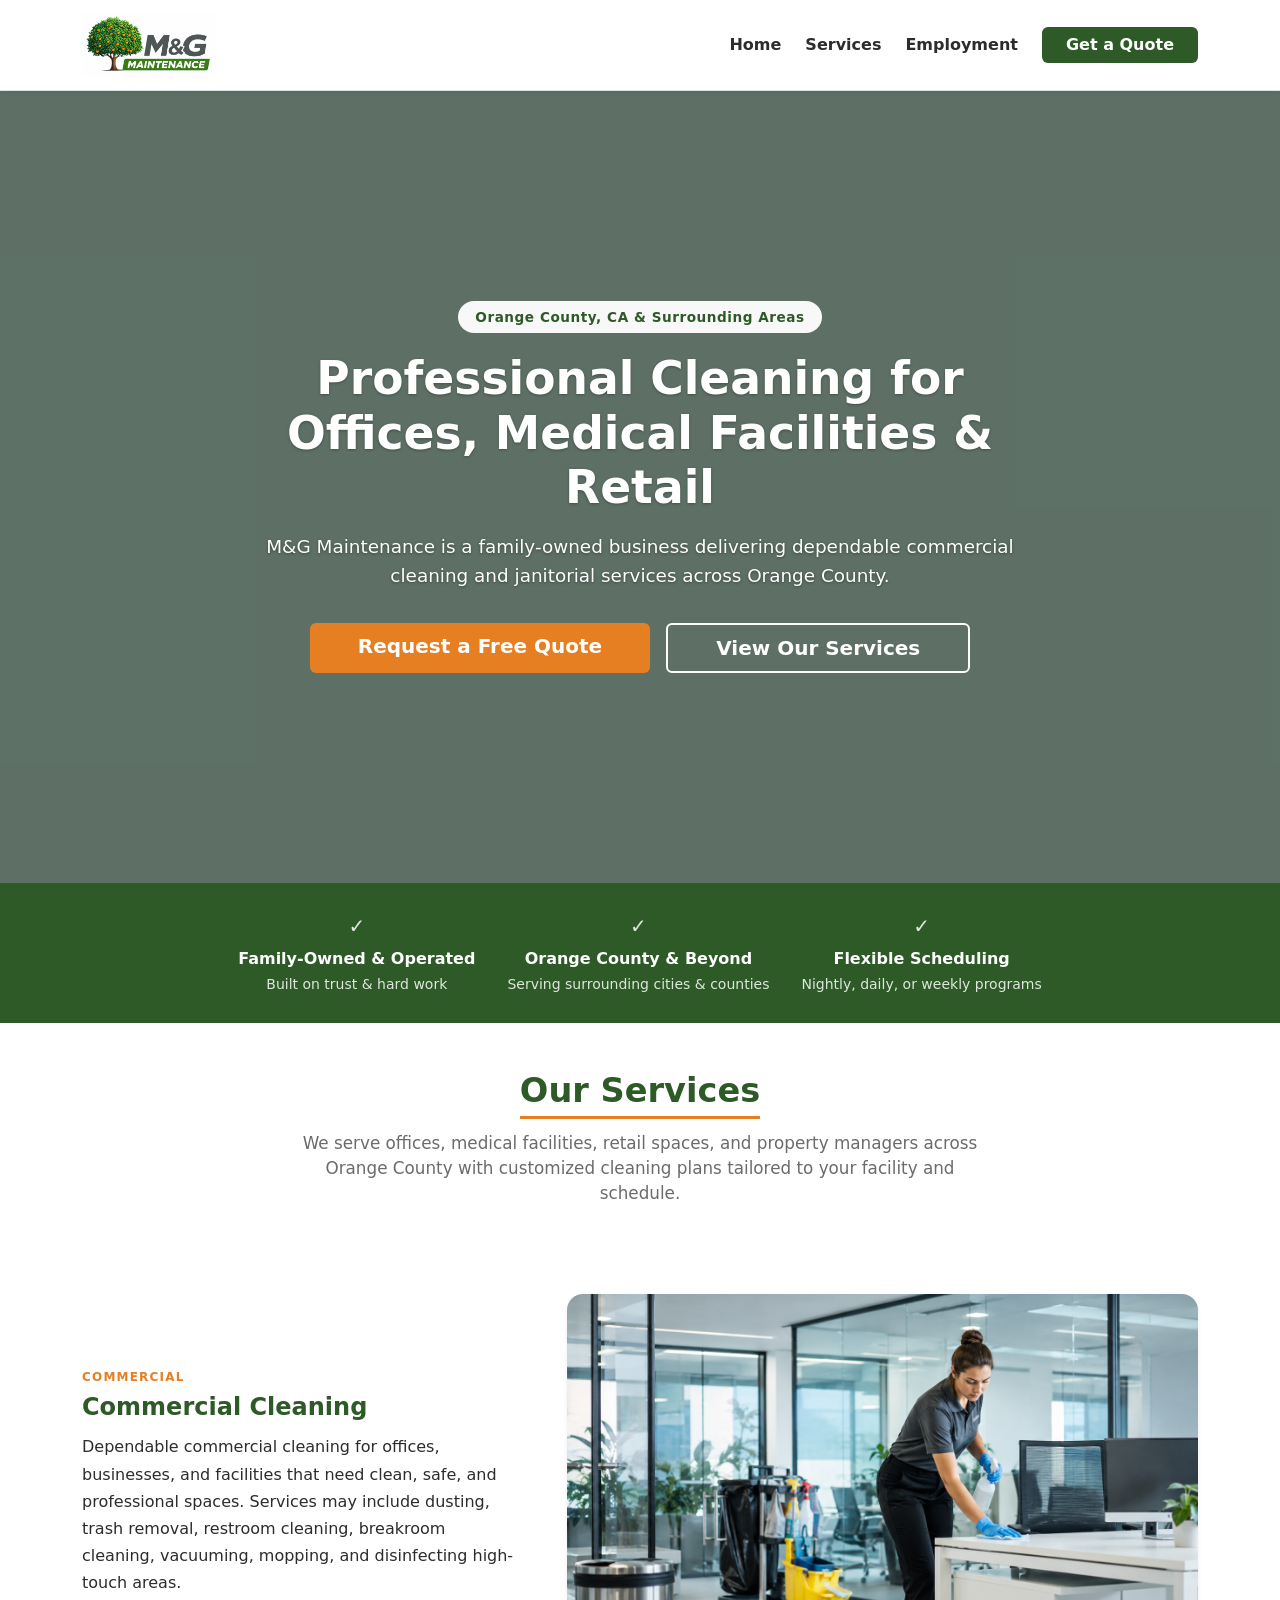
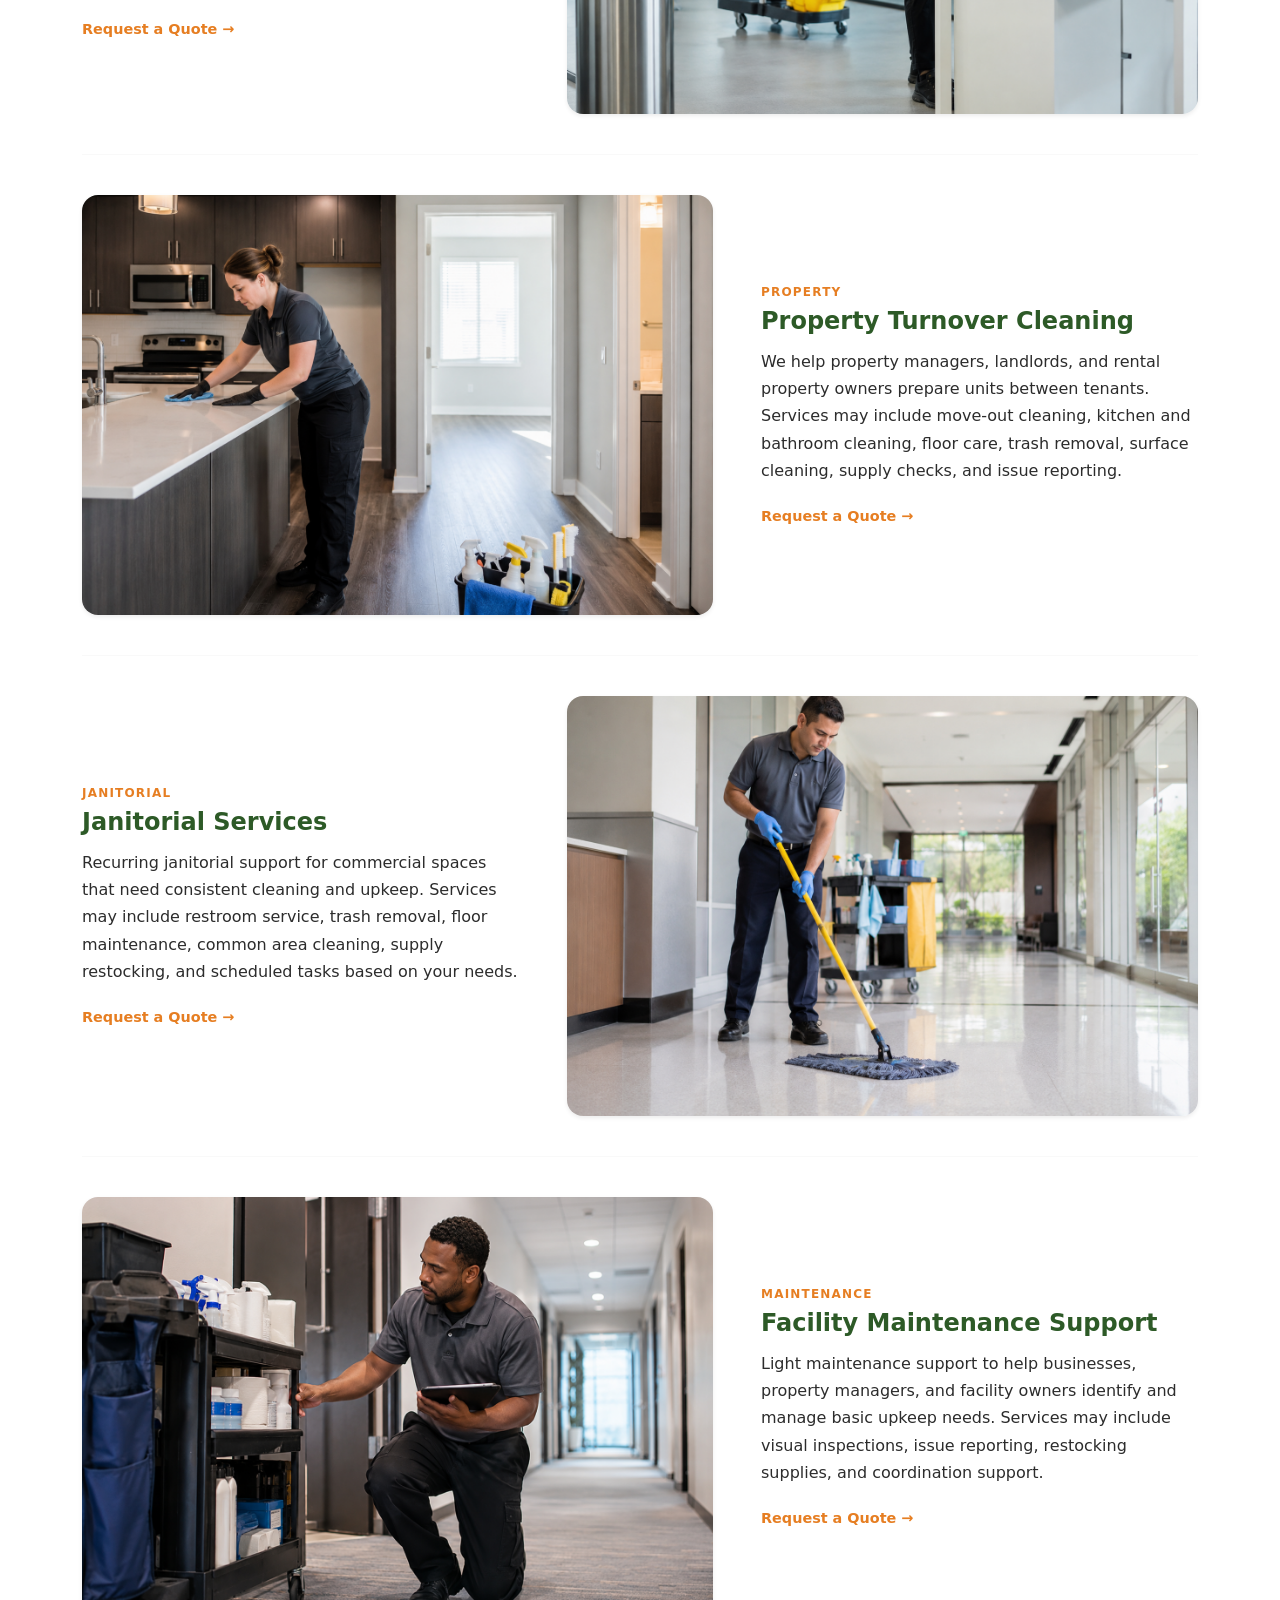
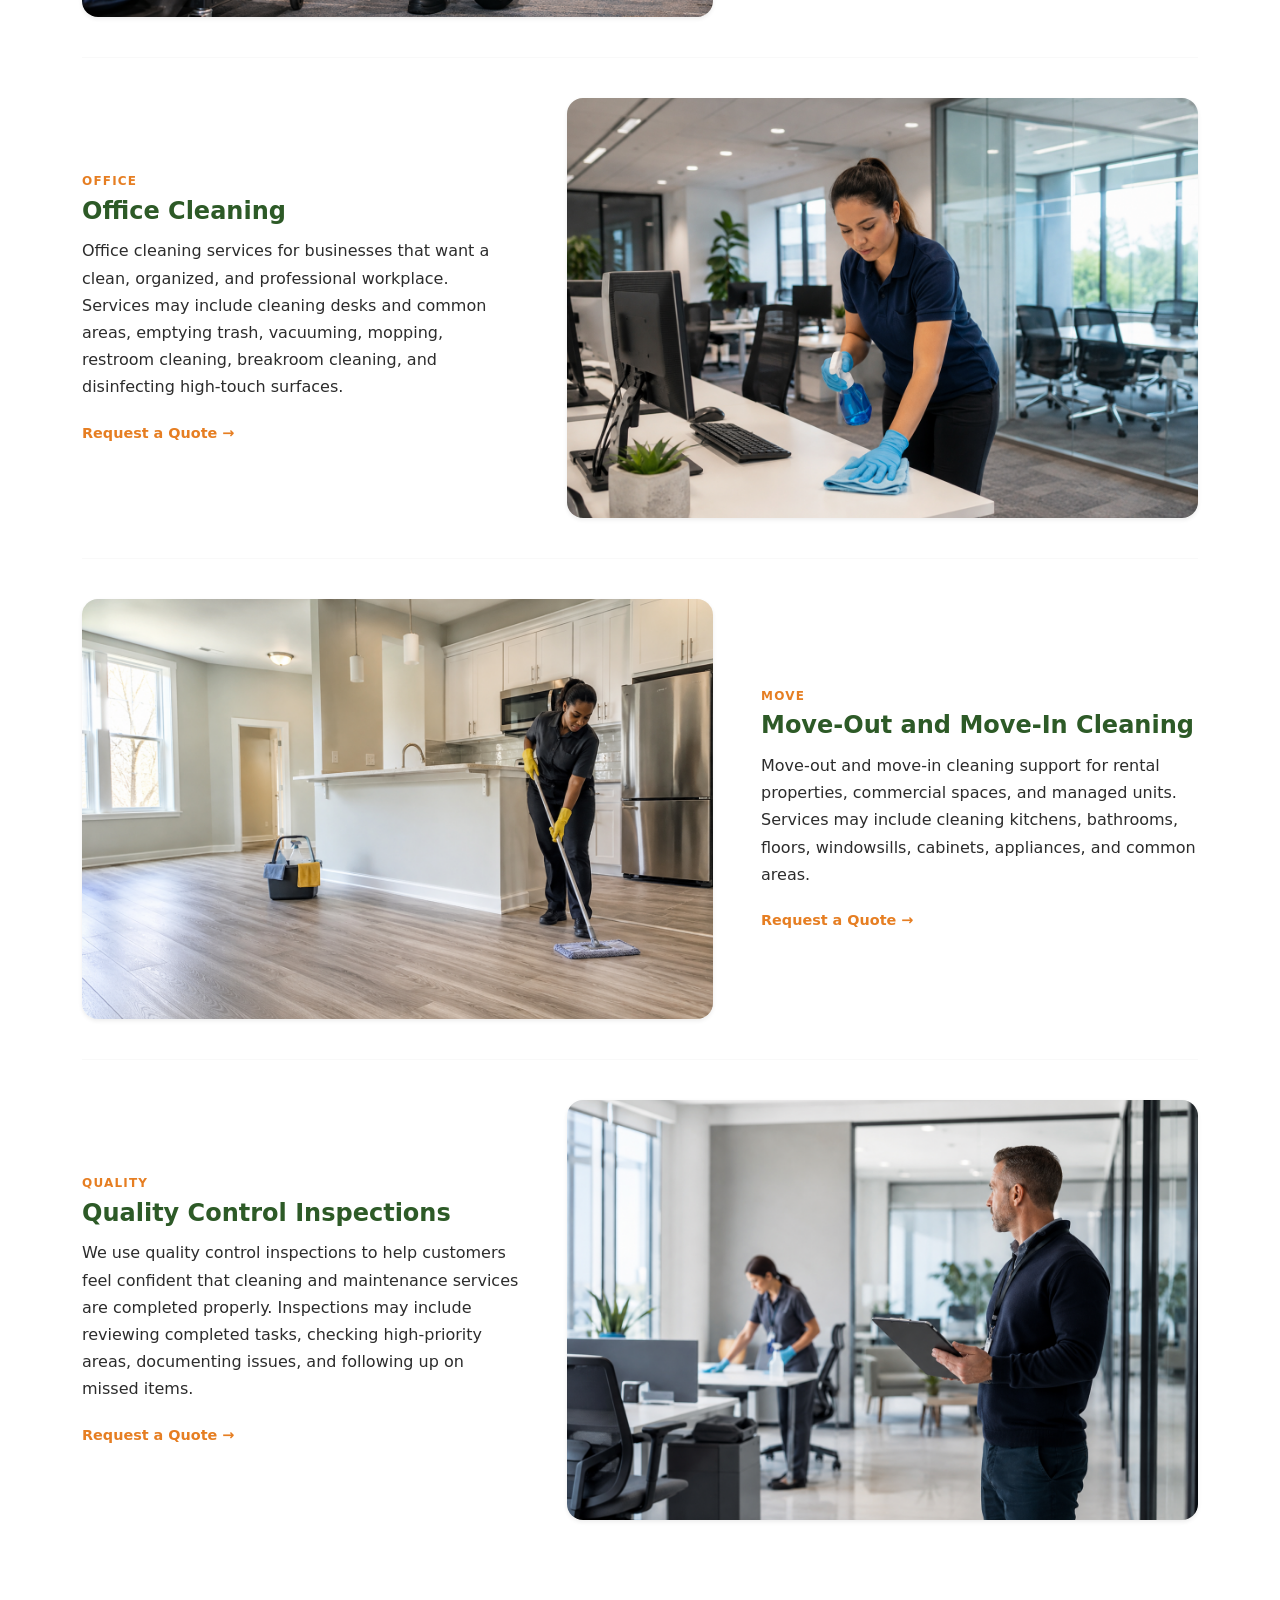
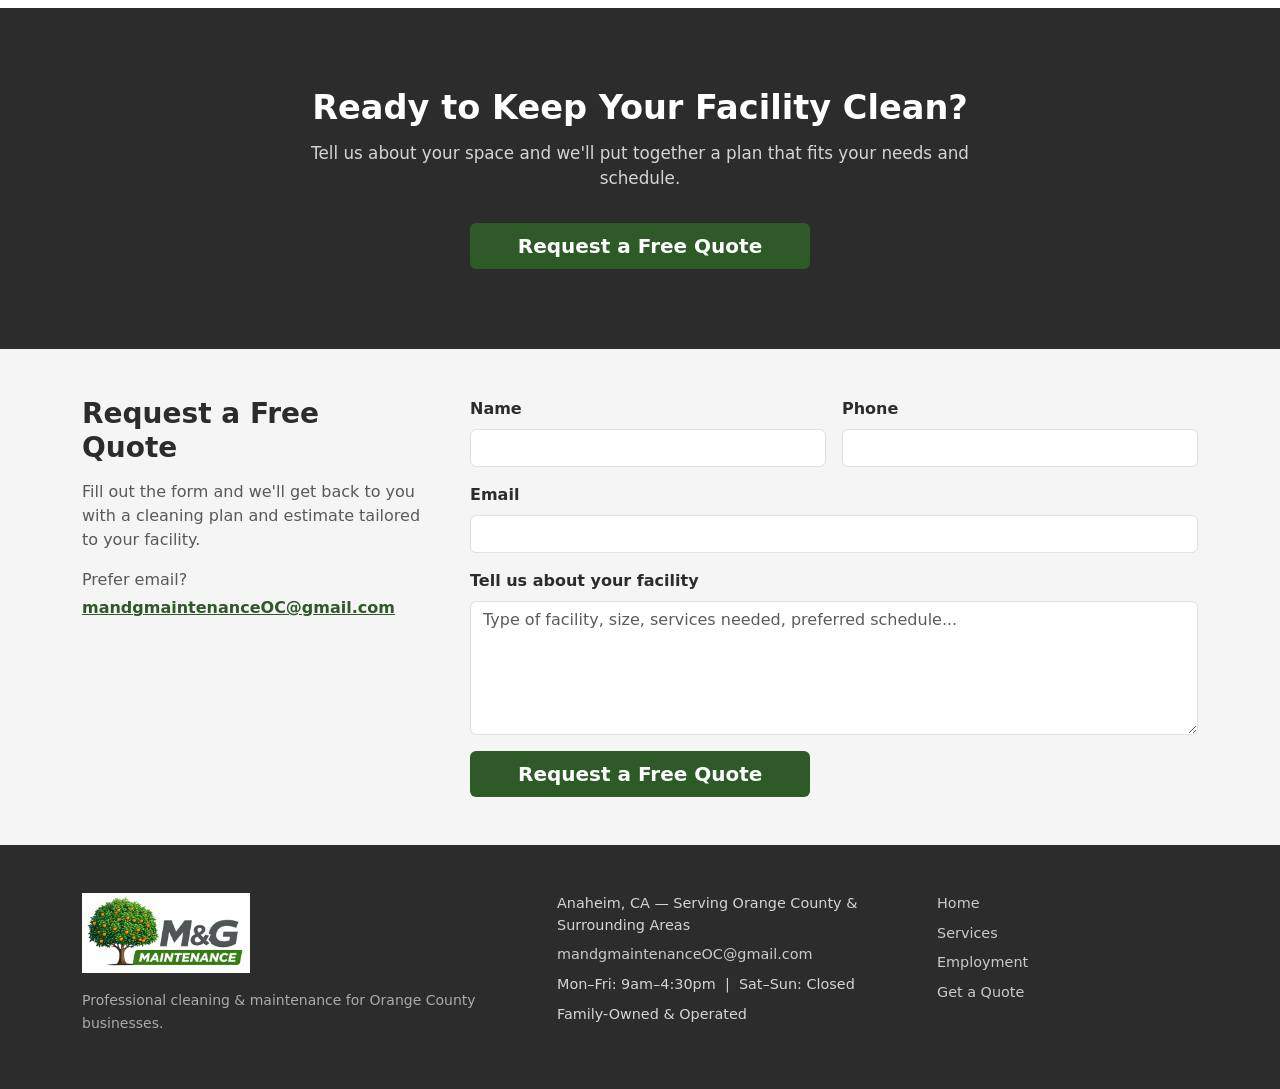
==== commit 2b5cf8db: "Improve hero section contrast and CTA visibility - Darken hero overlay for better text legibility - " ====
--- a/index.html
+++ b/index.html
@@ -38,7 +38,7 @@
         <h1>Professional Cleaning for Offices, Medical Facilities &amp; Retail</h1>
         <p class="tagline">M&amp;G Maintenance is a family-owned business delivering dependable commercial cleaning and janitorial services across Orange County.</p>
         <div class="hero-cta">
-          <a href="#contact" class="btn btn-brand btn-lg px-5">Request a Free Quote</a>
+          <a href="#contact" class="btn btn-hero-primary btn-lg px-5">Request a Free Quote</a>
           <a href="services.html" class="btn btn-hero-outline btn-lg px-5">View Our Services</a>
         </div>
       </div>
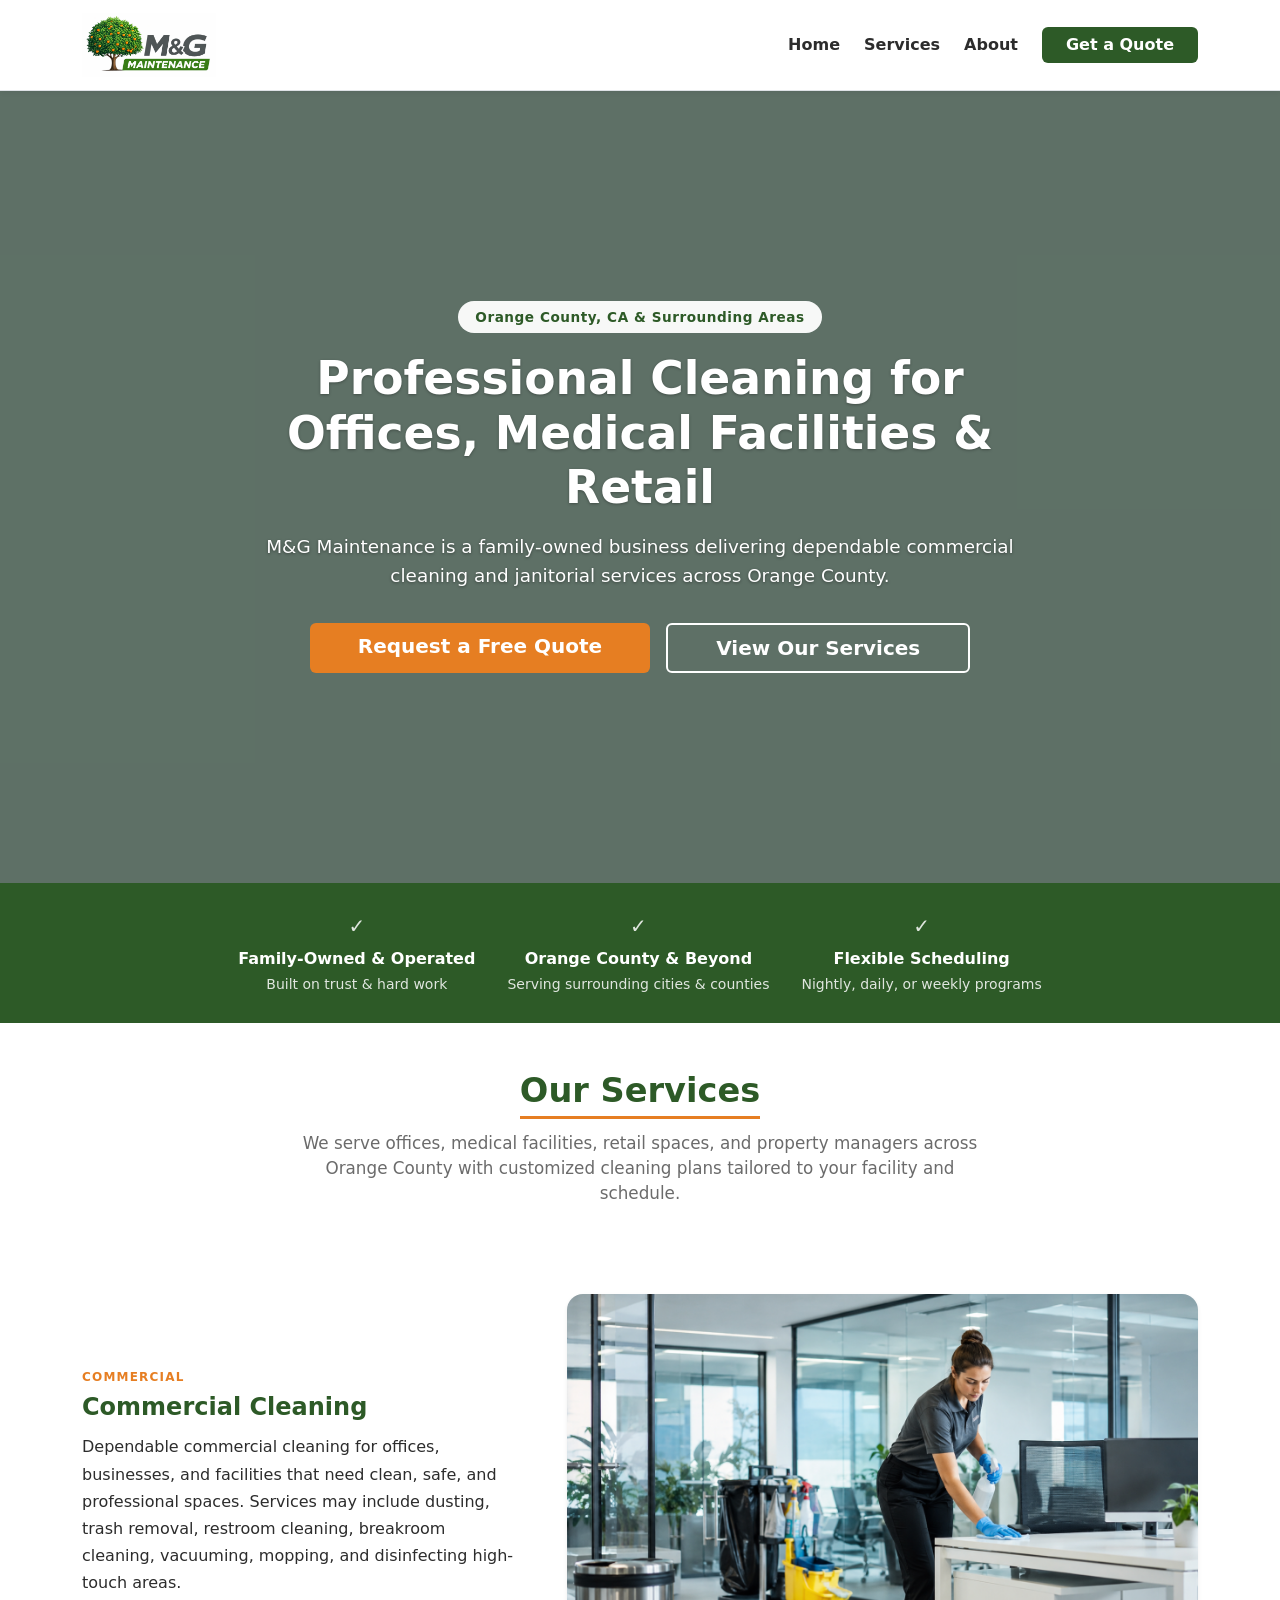
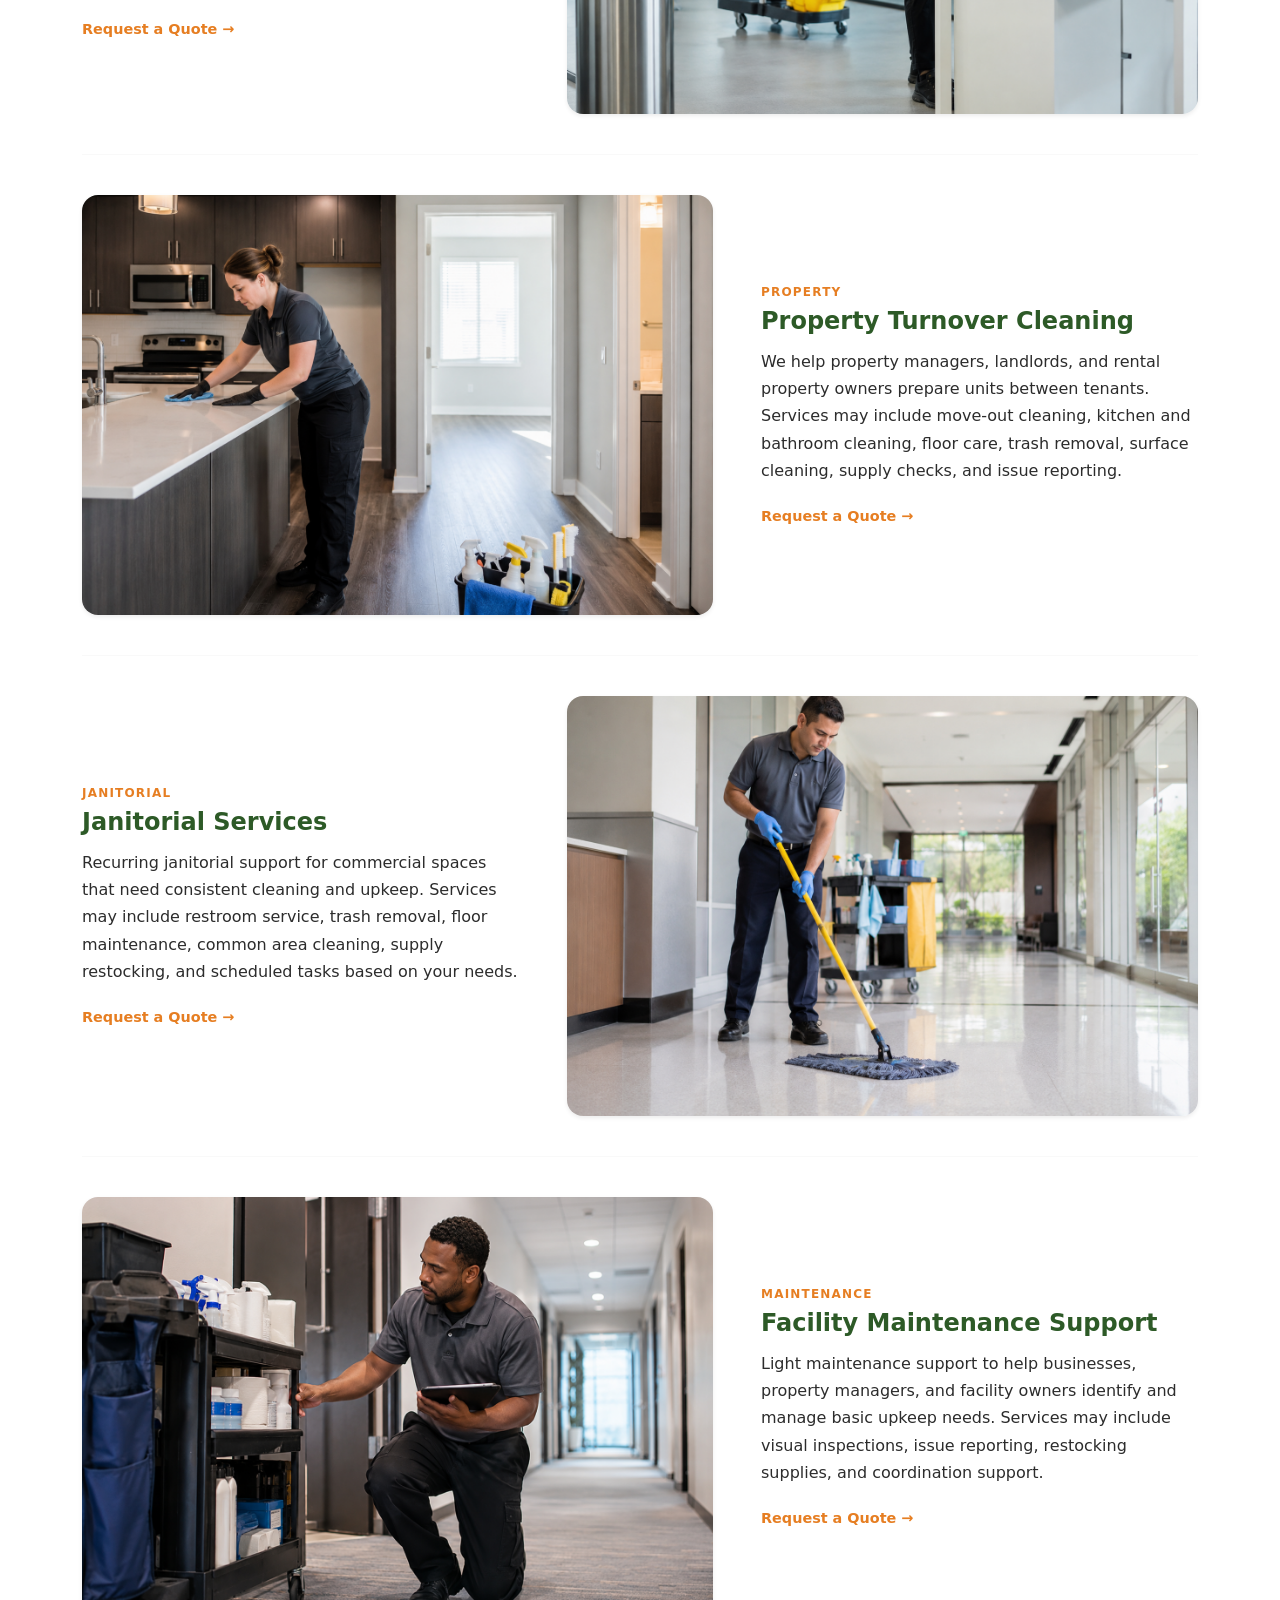
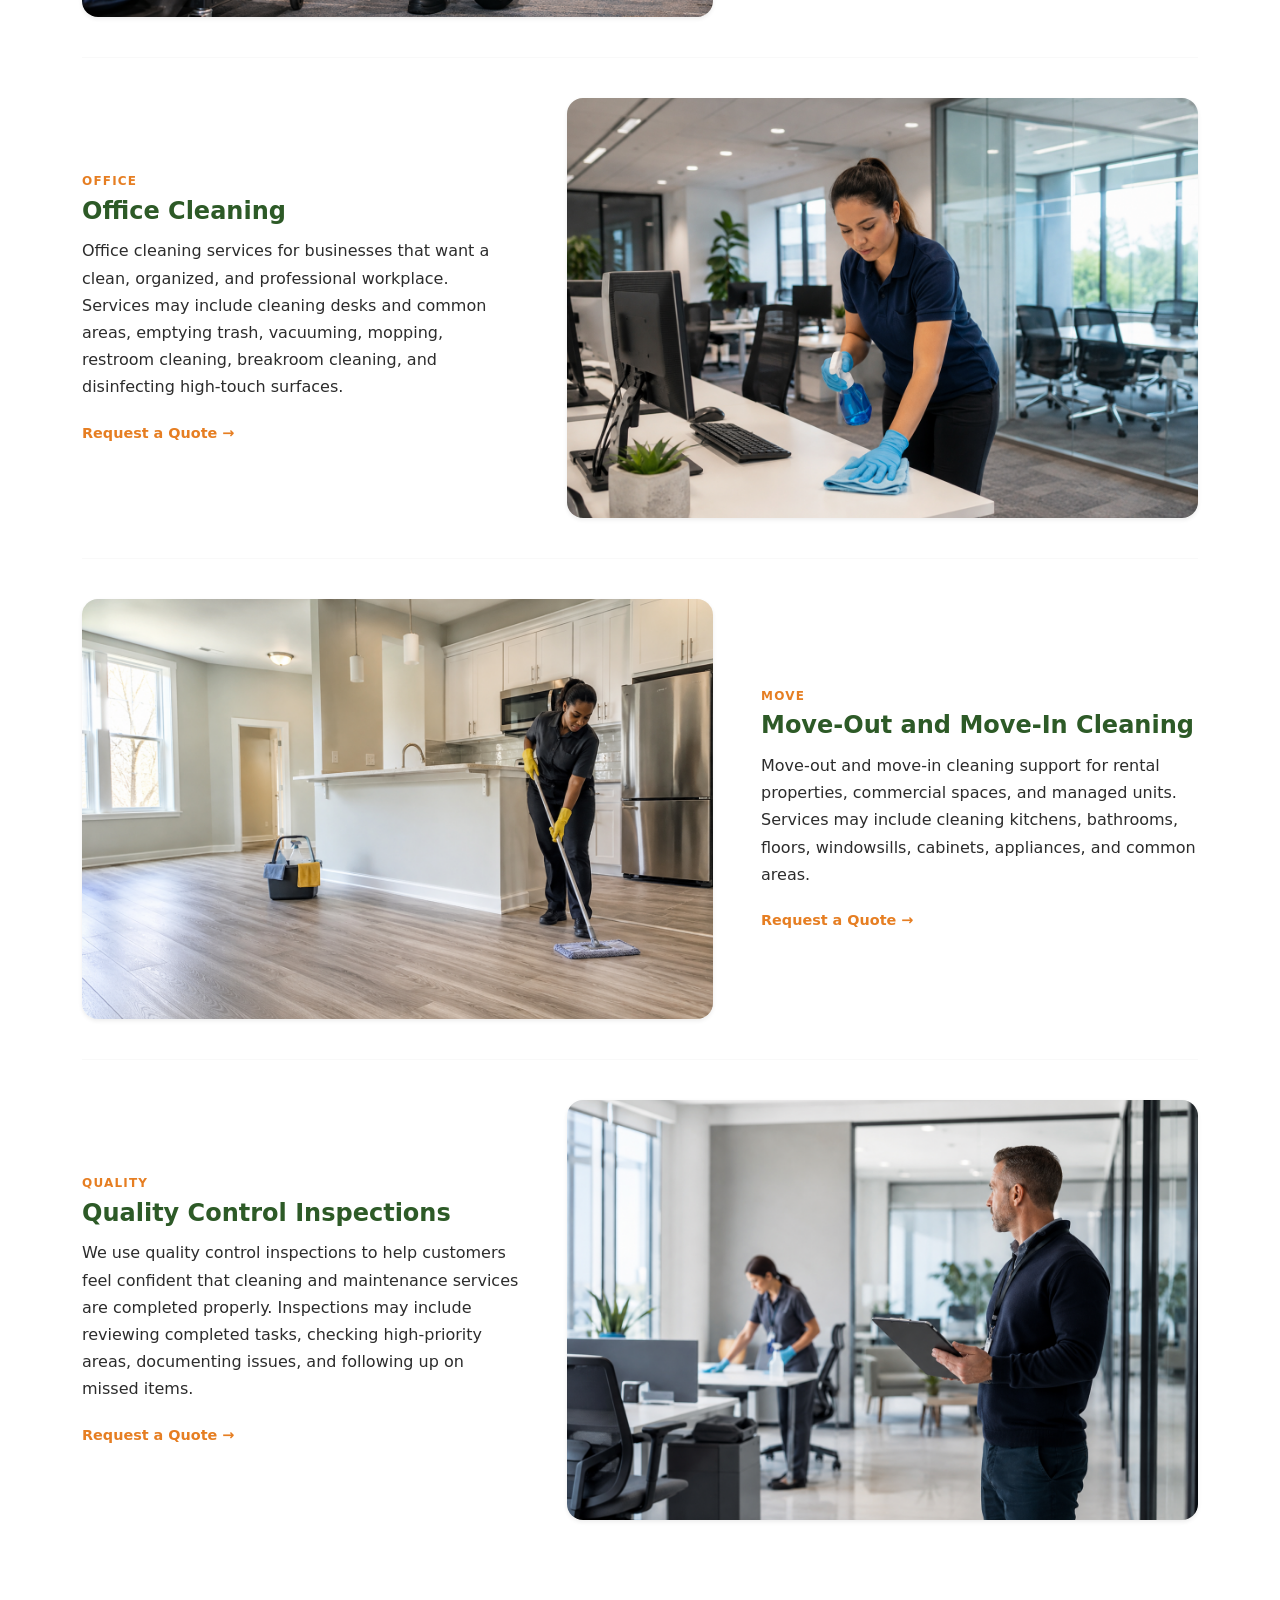
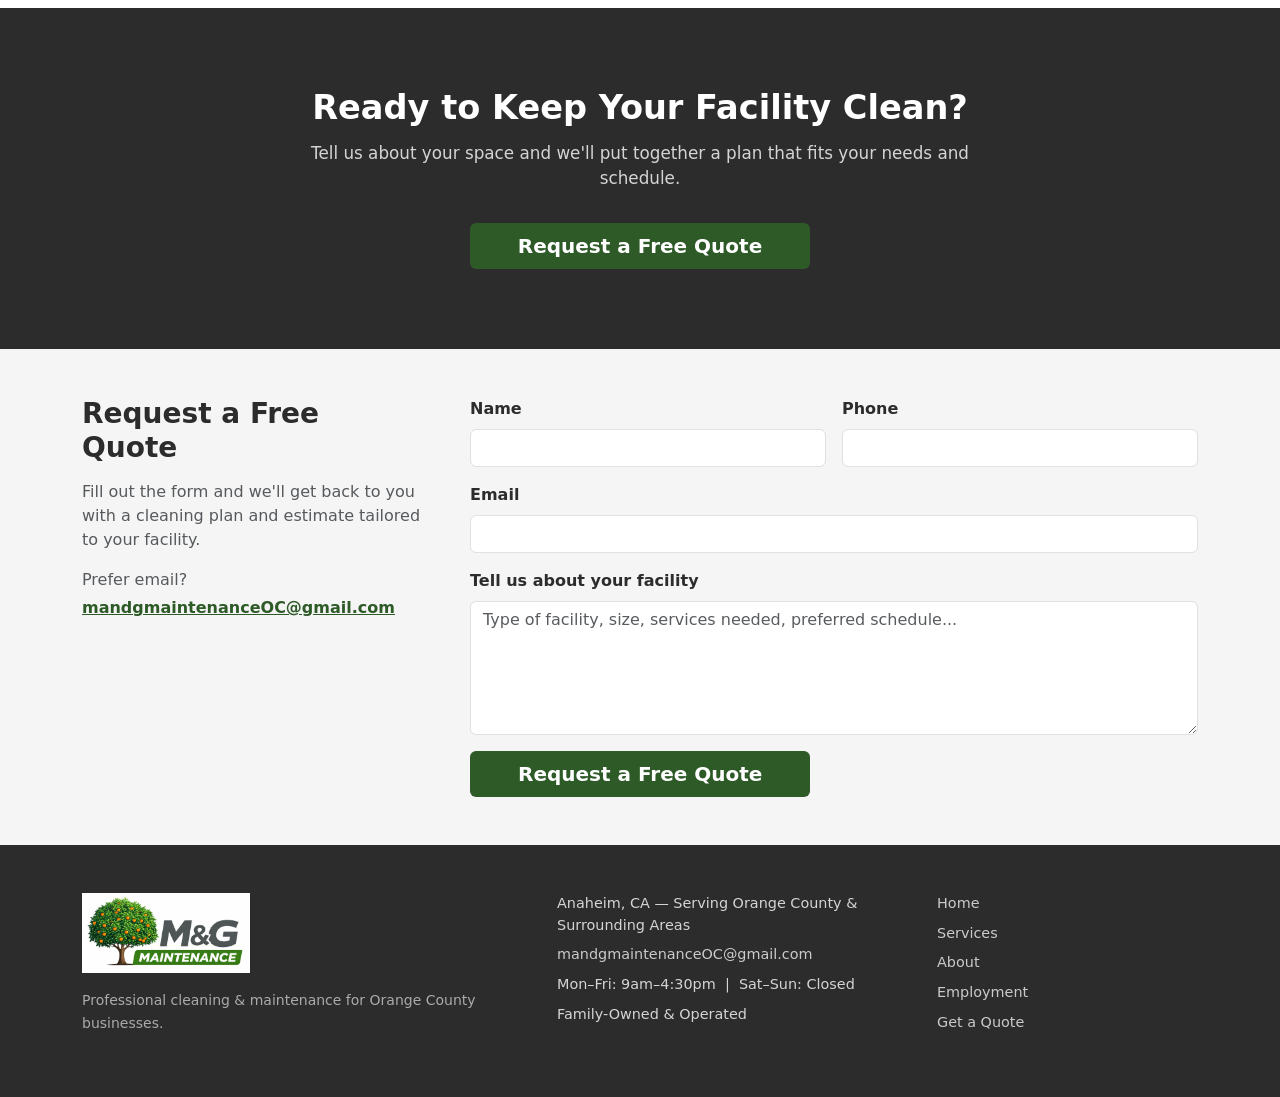
==== commit 5830be20: "Add About page and restructure navigation - Create about.html with company description, mission, val" ====
--- a/index.html
+++ b/index.html
@@ -21,7 +21,7 @@
         <ul class="navbar-nav ms-auto align-items-md-center gap-md-2">
           <li class="nav-item"><a class="nav-link fw-semibold" href="index.html">Home</a></li>
           <li class="nav-item"><a class="nav-link fw-semibold" href="services.html">Services</a></li>
-          <li class="nav-item"><a class="nav-link fw-semibold" href="employment.html">Employment</a></li>
+          <li class="nav-item"><a class="nav-link fw-semibold" href="about.html">About</a></li>
           <li class="nav-item mt-2 mt-md-0"><a class="btn btn-brand ms-md-2 px-4" href="#contact">Get a Quote</a></li>
         </ul>
       </div>
@@ -256,6 +256,7 @@
           <ul class="list-unstyled footer-nav-list">
             <li><a href="index.html">Home</a></li>
             <li><a href="services.html">Services</a></li>
+            <li><a href="about.html">About</a></li>
             <li><a href="employment.html">Employment</a></li>
             <li><a href="#contact">Get a Quote</a></li>
           </ul>
